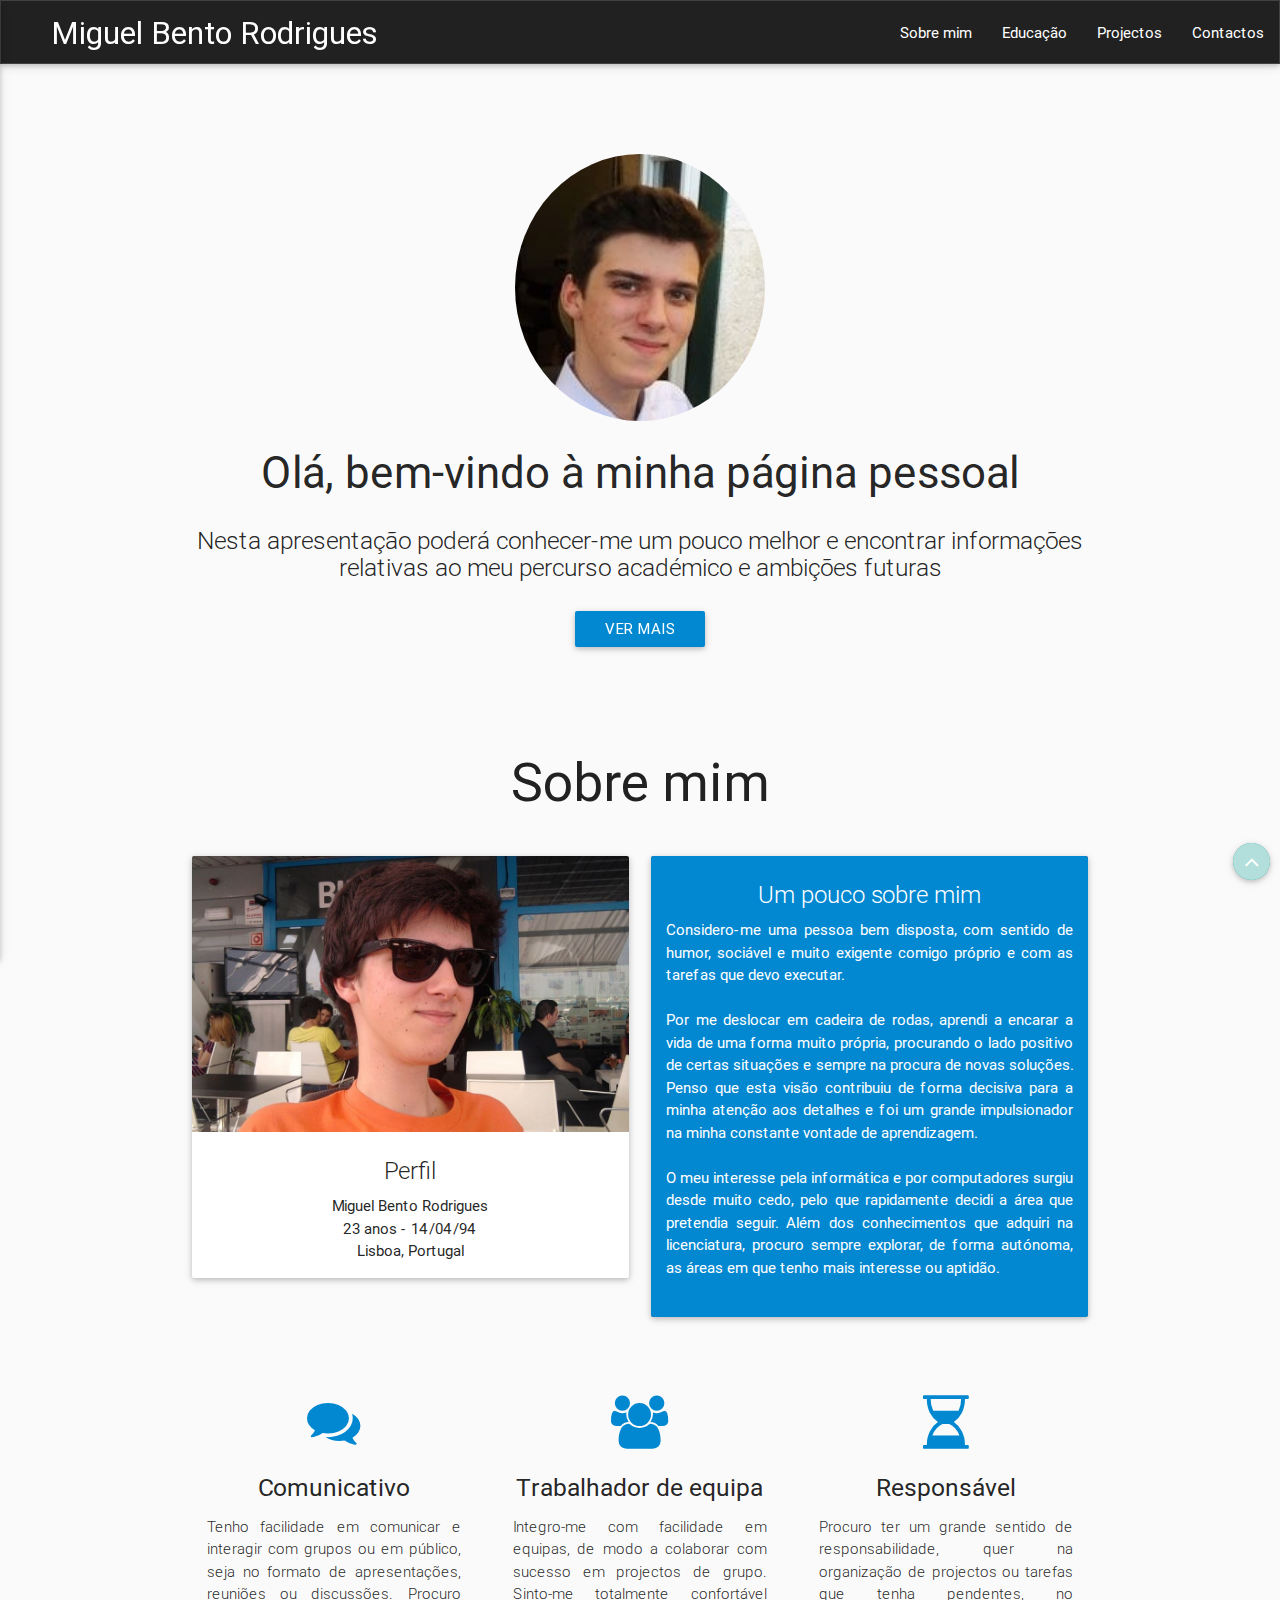
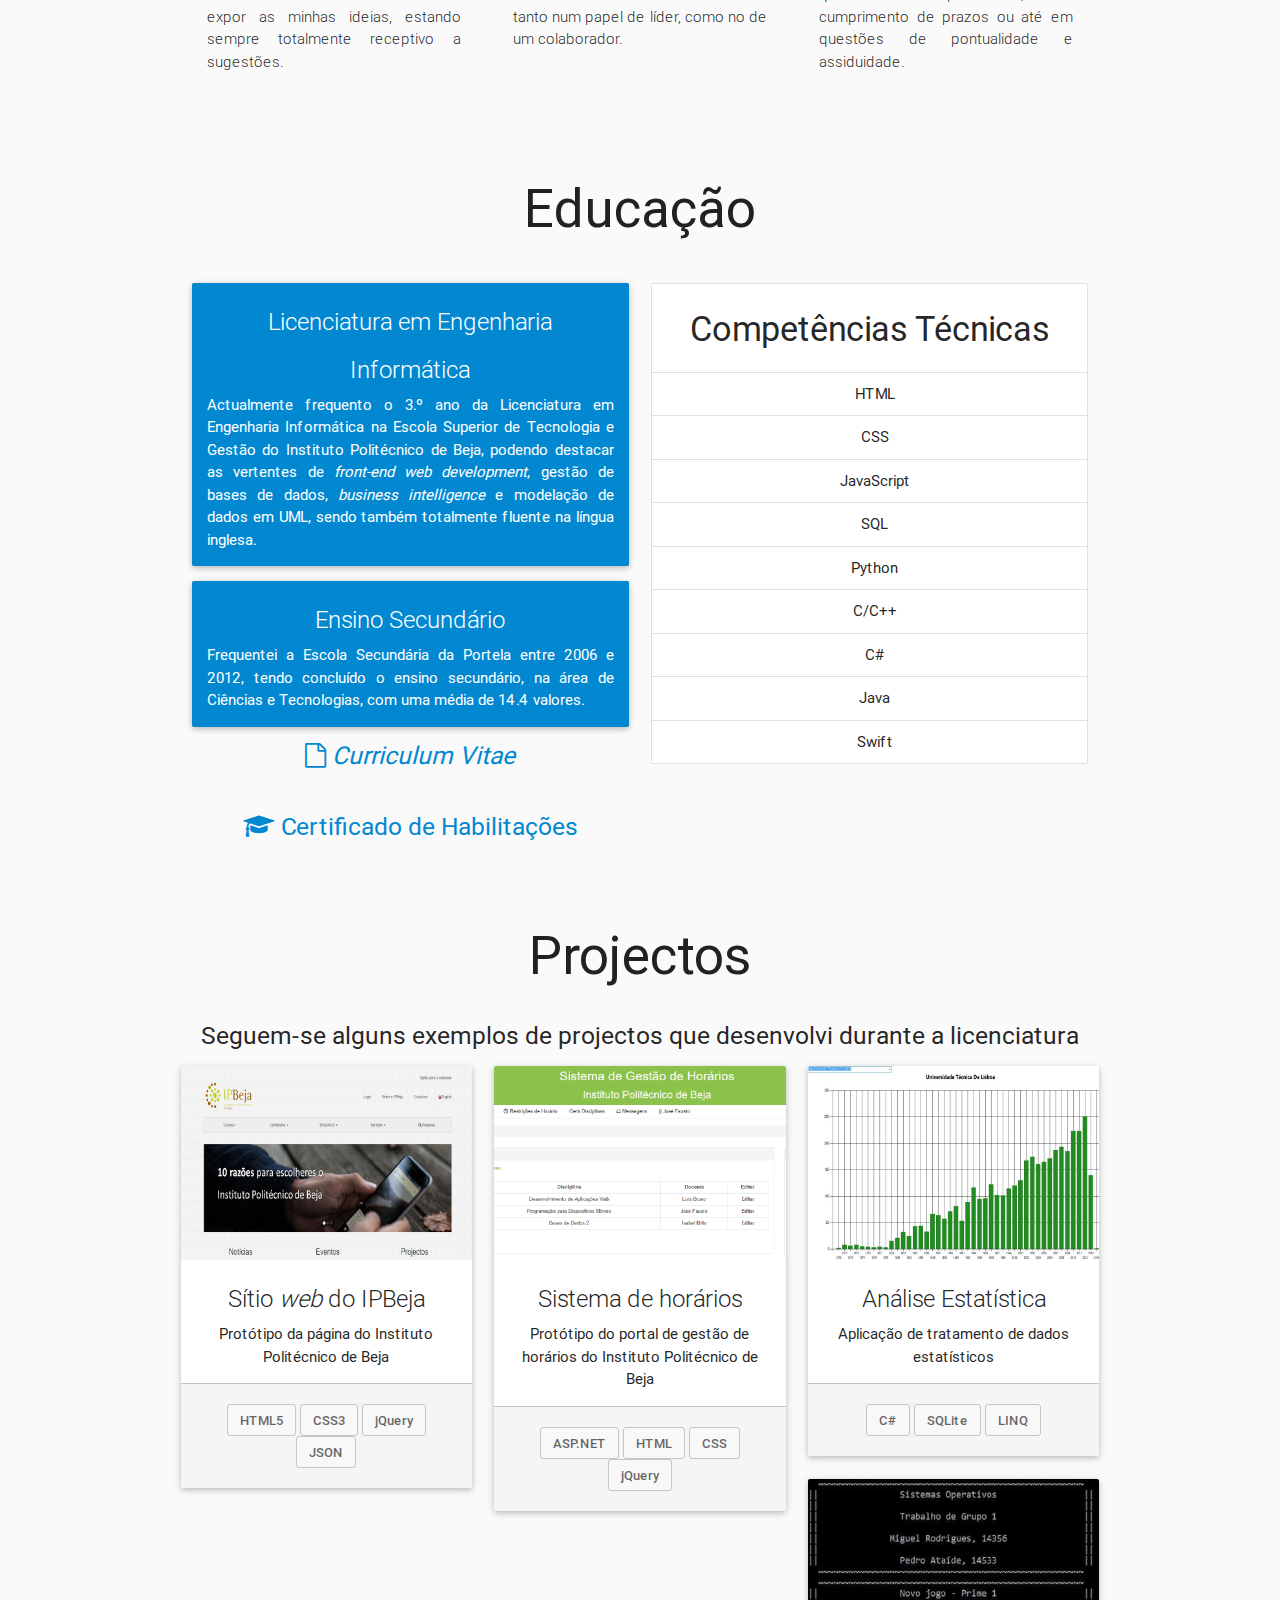
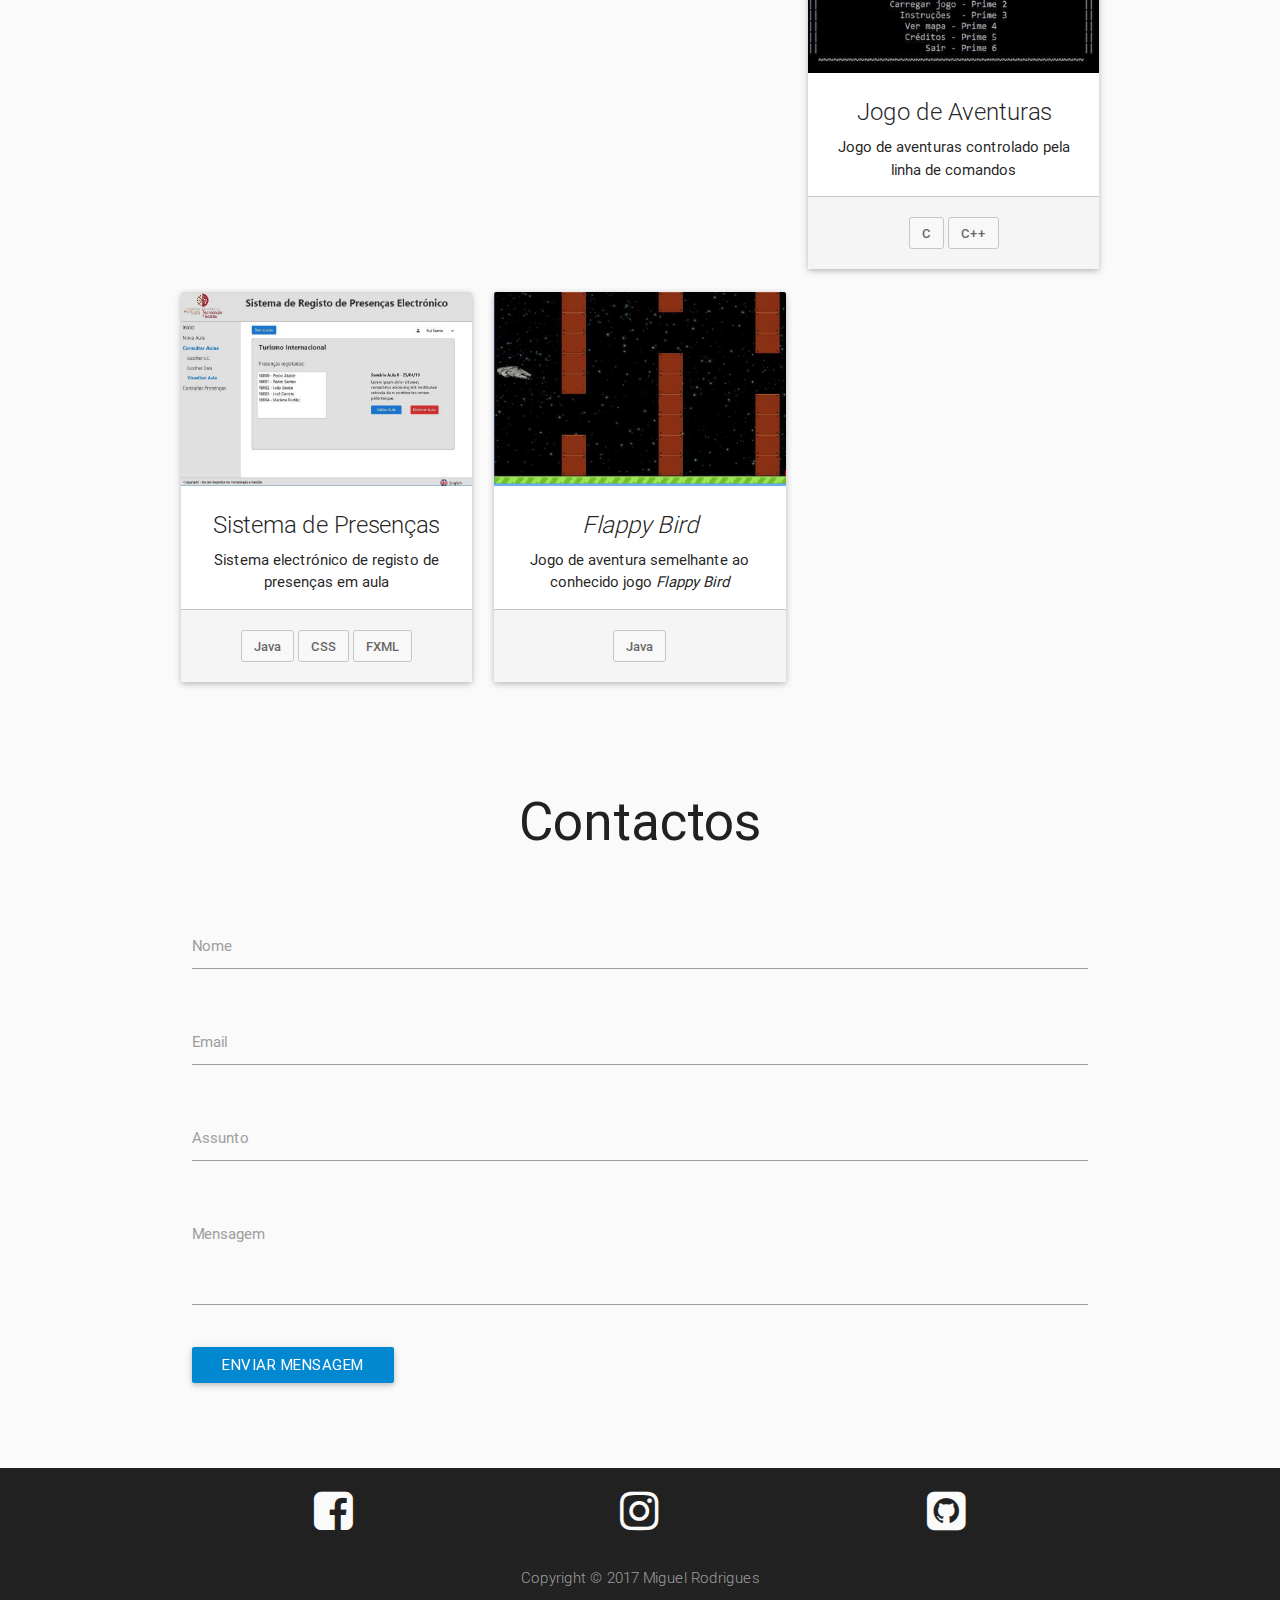
==== index.html @ 2ee03ac5 "Add files via upload" ====
<!DOCTYPE html>
<html lang="en">
<head>
  <meta http-equiv="Content-Type" content="text/html; charset=UTF-8"/>
  <meta name="viewport" content="width=device-width, initial-scale=1, maximum-scale=1.0"/>
  <title>Página pessoal - Miguel Bento Rodrigues</title>

  <!-- CSS  -->
  <link href="https://fonts.googleapis.com/icon?family=Material+Icons" rel="stylesheet">
  <link href="css/materialize.css" type="text/css" rel="stylesheet" media="screen,projection"/>
  <link href="css/style.css" type="text/css" rel="stylesheet" media="screen,projection"/>
  <link rel="stylesheet" href="css/estilhos.css">
  <link rel="stylesheet" href="font-awesome/css/font-awesome.min.css">
  <link rel="icon" href="img/favicon-user.ico">
</head>
<body>
	 <div class="fixed-action-btn horizontal" style="bottom: 20px; right: 10px;">
    	<a class="btn-floating btn-small " href="#go-up"><i class="fa fa-angle-up" aria-hidden="true"></i></a>
  	</div>
  	<div class="navbar-fixed">
    <nav>
      <div class="nav-wrapper">
        <a href="index.html" class="brand-logo">Miguel Bento Rodrigues</a>
        <a href="#" data-activates="mobile-demo" class="button-collapse"><i class="material-icons">menu</i></a>
        <ul class="right hide-on-med-and-down">
          <li><a href="#about-me">Sobre mim</a></li>
          <li><a href="#education">Educação</a></li>
          <li><a href="#projects">Projectos</a></li>
          <li><a href="#contacts">Contactos</a></li>
        </ul>
        <ul class="side-nav" id="mobile-demo">
        <li><a href="#about-me">Sobre mim</a></li>
        <li><a href="#education">Educação</a></li>
        <li><a href="#projects">Projectos</a></li>
        <li><a href="#contacts">Contactos</a></li>
      </ul>
      </div>
    </nav>
  </div>
	<div class="section scrollspy" id="go-up"></div>

  <div class="section no-pad-bot" id="index-banner">
    <div class="container" >
      <br><br>
      <div class="row center">
          <img class="circle responsive-img" src="img/photo.jpg" width="250px">
          <h3>Olá, bem-vindo à minha página pessoal</h3>
        	<h5 class="header col s12 light ">Nesta apresentação poderá conhecer-me um pouco melhor e encontrar informações relativas ao meu percurso académico e ambições futuras</h5>
      </div>
      <div class="row center">
        <a href="#about-me" class="waves-effect waves-light btn">Ver Mais</a>
      </div>
      <br><br>

		<div class="row center">
			<h2 id="about-me" class="section scrollspy">Sobre mim</h2>
					<div class="col s12 m6">
						<div class="card">
            				<div class="card-image">
              					<img src="img/second.jpg">
            				</div>
            				<div class="card-content profile">
                          		<span class="card-title">Perfil</span>
              						<p>Miguel Bento Rodrigues</p>
              						<p>23 anos - 14/04/94</p>
              						<p>Lisboa, Portugal</p>
            				</div>
          				</div>
					</div>
					<div class="col s12 m6">
						<div class="card blue-grey darken-1" >
            				<div class="card-content white-text">
              					<span class="card-title">Um pouco sobre mim</span>
              						<div id="description">
              							<p>Considero-me uma pessoa bem disposta, com sentido de humor, sociável e muito exigente 
              							comigo próprio e com as tarefas que devo executar.</p><br>
              							<p>Por me deslocar em cadeira de rodas, aprendi a encarar a vida de uma forma muito própria, procurando 
              							o lado positivo de certas situações e sempre na procura de novas soluções. Penso que esta visão contribuiu de forma decisiva para a minha atenção aos detalhes e foi um grande impulsionador na minha constante vontade de aprendizagem.</p><br>
              							<p>O meu interesse pela informática e por computadores surgiu desde muito cedo, pelo que rapidamente decidi 
              							a área que pretendia seguir. Além dos conhecimentos que adquiri na licenciatura, procuro sempre explorar, de forma 
              							autónoma, as áreas em que tenho mais interesse ou aptidão.</p><br>
              						</div>
            				</div>
          				</div>
					</div>
      	</div>
    </div>
  </div>


  <div class="container">
    <div class="section">

      <!--   Icon Section   -->
      <div class="row">
        <div class="col s12 m4">
          <div class="icon-block">
            <h2 class="center light-blue-text"><i class="fa fa-comments icon-color" aria-hidden="true"></i></h2>
            <h5 class="center">Comunicativo</h5>

            <p class="light">Tenho facilidade em comunicar e interagir com grupos ou em público, seja no formato de apresentações, 
            reuniões ou discussões. Procuro expor as minhas ideias, estando sempre totalmente receptivo a sugestões.</p>
          </div>
        </div>

        <div class="col s12 m4">
          <div class="icon-block">
            <h2 class="center light-blue-text"><i class="fa fa-users icon-color" aria-hidden="true"></i></h2>
            <h5 class="center">Trabalhador de equipa</h5>

            <p class="light">Integro-me com facilidade em equipas, de modo a colaborar com sucesso em projectos de grupo. 
            Sinto-me totalmente confortável tanto num papel de líder, como no de um colaborador.
            </p>
          </div>
        </div>

        <div class="col s12 m4">
          <div class="icon-block">
            <h2 class="center light-blue-text"><i class="fa fa-hourglass-half icon-color" aria-hidden="true"></i></h2>
            <h5 class="center">Responsável</h5>

            <p class="light">Procuro ter um grande sentido de responsabilidade, quer na organização de projectos ou tarefas que 
            tenha pendentes, no cumprimento de prazos ou até em questões de pontualidade e assiduidade.</p>
          </div>
        </div>
      </div>

    </div>

  </div>

  <div class="section no-pad-bot" id="second-banner">
    <div class="container">
		<div class="row center">
			<h2 id="education" class="section scrollspy">Educação</h2>
					<div class="col s12 m6">
					<div class="card blue-grey darken-1">
            				<div class="card-content white-text">
              					<span class="card-title">Licenciatura em Engenharia Informática</span>
              					<p class="workDescription">Actualmente frequento o 3.º ano da Licenciatura em Engenharia Informática na Escola Superior de Tecnologia e Gestão do Instituto Politécnico de Beja, podendo destacar 
              					as vertentes de <em>front-end web development</em>, gestão de bases de dados, <em>business intelligence</em> e modelação de dados em UML, sendo também totalmente fluente na língua inglesa.</p>
            				</div>
          				</div>
						<div class="card blue-grey darken-1">
            				<div class="card-content white-text">
              					<span class="card-title">Ensino Secundário</span>
              					<p class="workDescription">Frequentei a Escola Secundária da Portela entre 2006 e 2012, tendo concluído o ensino secundário, na área de Ciências e Tecnologias, com uma média de 14.4 valores.</p>
            				</div>
          				</div>
						<h5 class="doc"><a href="cv.pdf" target="_blank"><i class="fa fa-file-o" aria-hidden="true"></i><em>  Curriculum Vitae</em></a></h5>
						<br>
						<h5 class="doc"><a href="habilitacoes.pdf" target="_blank"><i class="fa fa-graduation-cap" aria-hidden="true"></i> Certificado de Habilitações</a></h5>
					</div>

					<div class="col s12 m6">
						<ul class="collection with-header">
        					<li class="collection-header"><h4>Competências Técnicas</h4></li>
        						<li class="collection-item"><div>HTML<a href="#!" class="secondary-content"></a></div></li>
        						<li class="collection-item"><div>CSS<a href="#!" class="secondary-content"></a></div></li>
        						<li class="collection-item"><div>JavaScript<a href="#!" class="secondary-content"></a></div></li>
        						<li class="collection-item"><div>SQL<a href="#!" class="secondary-content"></a></div></li>
        						<li class="collection-item"><div>Python<a href="#!" class="secondary-content"></a></div></li>
        						<li class="collection-item"><div>C/C++<a href="#!" class="secondary-content"></a></div></li>
        						<li class="collection-item"><div>C#<a href="#!" class="secondary-content"></a></div></li>
        						<li class="collection-item"><div>Java<a href="#!" class="secondary-content"></a></div></li>
        						<li class="collection-item"><div>Swift<a href="#!" class="secondary-content"></a></div></li>
      					</ul>
					</div>
      	</div>
    </div>
  </div>

	<div class="section no-pad-bot">
    <div class="container">
		<div class="row center">
			<h2 id="projects" class="section scrollspy">Projectos</h2>
			<h5>Seguem-se alguns exemplos de projectos que desenvolvi durante a licenciatura</h5>

         <div class="row">

         <div class="col s12 m4">
            <div class="card">
                <div class="card-image">
                    <img class="materialboxed" src="img/ipbeja.jpg">
                </div>
                <div class="card-content">
                    <span class="card-title">Sítio <em>web</em> do IPBeja</span>
                    <p>Protótipo da página do Instituto Politécnico de Beja</p>
                </div>
            <div class="card-action">
                <div class="chip">HTML5</div>
                <div class="chip">CSS3</div>
                <div class="chip">jQuery</div>
                <div class="chip">JSON</div>
            </div>
          </div>
        </div>

                <div class="col s12 m4">
            <div class="card">
                <div class="card-image">
                    <img class="materialboxed" src="horarios.jpg">
                </div>
                <div class="card-content">
                    <span class="card-title">Sistema de horários</span>
                    <p>Protótipo do portal de gestão de horários do Instituto Politécnico de Beja</p>
                </div>
                <div class="card-action">
                    <div class="chip">ASP.NET</div>
                    <div class="chip">HTML</div>
                    <div class="chip">CSS</div>
                    <div class="chip">jQuery</div>
                </div>
          </div>
        </div>

        <div class="col s12 m4">
            <div class="card">
                <div class="card-image">
                    <img class="materialboxed" src="img/csharp.jpg">
                </div>
                <div class="card-content">
                    <span class="card-title">Análise Estatística</span>
                    <p>Aplicação de tratamento de dados estatísticos</p>
                </div>
                <div class="card-action">
                    <div class="chip">C#</div>
                        <div class="chip">SQLite</div>
                            <div class="chip">LINQ</div>
                </div>
            </div>
        </div>

        <div class="col s12 m4">
            <div class="card">
                <div class="card-image">
                    <img class="materialboxed" src="img/so.jpg">
                </div>
                <div class="card-content">
                    <span class="card-title">Jogo de Aventuras</span>
                    <p>Jogo de aventuras controlado pela linha de comandos</p>
                </div>
                <div class="card-action">
                    <div class="chip">C</div>
                    <div class="chip">C++</div>
                </div>
            </div>
        </div>

        <div class="col s12 m4">
            <div class="card">
                <div class="card-image">
                    <img class="materialboxed" src="img/ipc.jpg">
                </div>
                <div class="card-content">
                    <span class="card-title">Sistema de Presenças</span>
                    <p>Sistema electrónico de registo de presenças em aula</p>
                </div>
                <div class="card-action">
                    <div class="chip">Java</div>
                    <div class="chip">CSS</div>
                    <div class="chip">FXML</div>
                </div>
            </div>
        </div>

        <div class="col s12 m4">
            <div class="card">
                <div class="card-image">
                    <img class="materialboxed" src="img/java.jpg">
                </div>
                <div class="card-content">
                    <span class="card-title"><em>Flappy Bird</em></span>
                    <p>Jogo de aventura semelhante ao conhecido jogo <em>Flappy Bird</em></p>
                </div>
                <div class="card-action">
                    <div class="chip">Java</div>
                </div>
          </div>
        </div>
      </div>
      	</div>
    </div>
  </div>
	
  <div class="section no-pad-bot" id="second-banner">
    <div class="container">
		<div class="row center">
			<h2 id="contacts" class="section scrollspy">Contactos</h2>
			<!--<h5>Se gostou do meu perfil, não hesite em contactar-me!</h5><!-->
      	</div>
		<form method="POST" action="http://formspree.io/mbcrodrigues14@gmail.com">
      	<div class="row">
      		<div class="input-field col m12">
          		<input id="last_name" type="text" class="validate">
          		<label for="last_name">Nome</label>
        	</div>
      	</div>
      	<div class="row">
			<div class="input-field col m12">
          		<input id="email" type="email" class="validate" name="email">
          		<label for="email" data-error="Introduza um endereço válido" data-sucess="right">Email</label>
        	</div>
      	</div>
      	<div class="row">
      		<div class="input-field col m12" id="subject">
          		<input type="text" id="subjectText">
          		<label for="last_name">Assunto</label>
        	</div>
      	</div>
      	<div class="row">
      		<div class="input-field col m12">
      			<textarea name="message" id="textarea1" class="materialize-textarea"></textarea>
      			<label for="textarea1">Mensagem</label>
      		</div>
      	</div>
      	<div class="row">
      		<div class="col sm2">
      			<button class="btn waves-effect waves-light" id="toast" type="submit" name="action">Enviar mensagem</button>
      		</div>
      	</div>
      	</form>
      	<br>
    </div>
  </div>
  <br>
  <footer class="page-footer orange">
    <div class="container">
      <div class="row center">
      	<div class="col s12 m4">
      		<a href="https://www.facebook.com/miguelbrodrigues" target="_blank"><i class="fa fa-facebook-square fa-3x" aria-hidden="true"></i></a>
      	</div>
      	<div class="col s12 m4"> 
      		<a href="https://www.instagram.com/mbrodrigues94" target="_blank"><i class="fa fa-instagram fa-3x" aria-hidden="true"></i></a>
      	</div>
      	<div class="col s12 m4">
      		<a href="https://github.com" target="_blank"><i class="fa fa-github-square fa-3x" aria-hidden="true"></i></a>
      	</div>
      </div>
    </div>
    <div class="footer-copyright">
      <div class="container">
      <div class="row center">
      <a class="light">Copyright © 2017 Miguel Rodrigues</a>
      </div>
      </div>
    </div>
  </footer>


  <!--  Scripts-->
  <script src="https://code.jquery.com/jquery-2.1.1.min.js"></script>
  <script src="js/materialize.js"></script>
  <script src="js/init.js"></script>

  </body>
</html>
---- css/style.css ----
/* Custom Stylesheet */
/**
 * Use this file to override Materialize files so you can update
 * the core Materialize files in the future
 *
 * Made By MaterializeCSS.com
 */

.icon-block {
  padding: 0 15px;
}
.icon-block .material-icons {
	font-size: inherit;
}
---- css/estilhos.css ----
body{
	background-color: #fafafa;
}
a.brand-logo{
	padding-left: 50px;
}
a{
	color: #0288d1;
}
.nav-wrapper{
	background-color: #212121 ;
	border: 1px solid #424242 ;
}
.nav-wrapper a:hover{
	background-color: transparent;
	color: #0288d1;
}
.nav-wrapper a:active{
	background-color: transparent;
	color: #0288d1;
}
#ver-mais{
	background-color: #0097a7;
}
.side-nav a{
	color: #fafafa;
}
#mobile-demo a:hover{
	background-color: transparent;
}
#mobile-demo a:active{
	border-left: 4px solid #0288d1;
}
#mobile-demo a:focus{
	border-left: 4px solid #0288d1;
}
.card-title.activator.grey-text.text-darken-4{
	padding-left: 40px;
}
#mobile-demo{
	background-color: #212121;
}
.card-content p{
}
i.material-icons.right{
	padding-top: 10px;
}
#more-about{
	padding-left: 55px;
}
.orange{
	background-color: #212121 !important;
	color: #fafafa;
}
.orange-text.text-lighten-3{
	color: #fafafa !important;
}
a i{
	color: #fafafa;
}
a i:hover{
	color: #0288d1;
}
li a:active{
	color: #0288d1;
}
li a:focus{
	color: #0288d1;
}
#description{
	text-align: justify;
}

.card-content.white-text{
	background-color: #0288d1;
	/*border-radius: 3px;*/
}
p.workDescription{
	text-align: justify;
}
.icon-color{
	color: #0288d1;
}
p.light{
	text-align: justify;
}
i.fa.fa-angle-up{
	background-color: #b2dfdb;
}
.fa.fa-pied-piper{
	color: #9e9e9e;
}
.fa.fa-pied-piper:hover{
	color: #9e9e9e;
}
a.light{
	color: #9e9e9e ;
}
.fa.fa-file-o{
	color: #0288d1;
}
.fa.fa-graduation-cap{
	color: #0288d1;
}
.btn.waves-effect.waves-light{
	background-color: #0288d1;
}
.input-field input[type=text]:focus + label {
	color: #0288d1;
 }
.input-field input[type=text]:focus {
	border-bottom: 1px solid #0288d1;
}
.input-field .prefix.active {
    color: #0288d1;
}
.fa.fa-square{
   color: #0288d1;
}
.doc a:hover{
	color: #006064 !important;
}
.card .card-content {
    padding: 15px;
    border-radius: 3px;
}
.chip{
	border-radius: 3px;
	background-color: #f8f8f8;
	border: 1px solid #c6c6c6;
}
.card .card-action {
    position: relative;
    background-color: #f5f5f5;
    border-top: 1px solid #f5f5f5;
    border-color: rgba(0,0,0,.2);
    padding: 20px;
    z-index: 2;
}
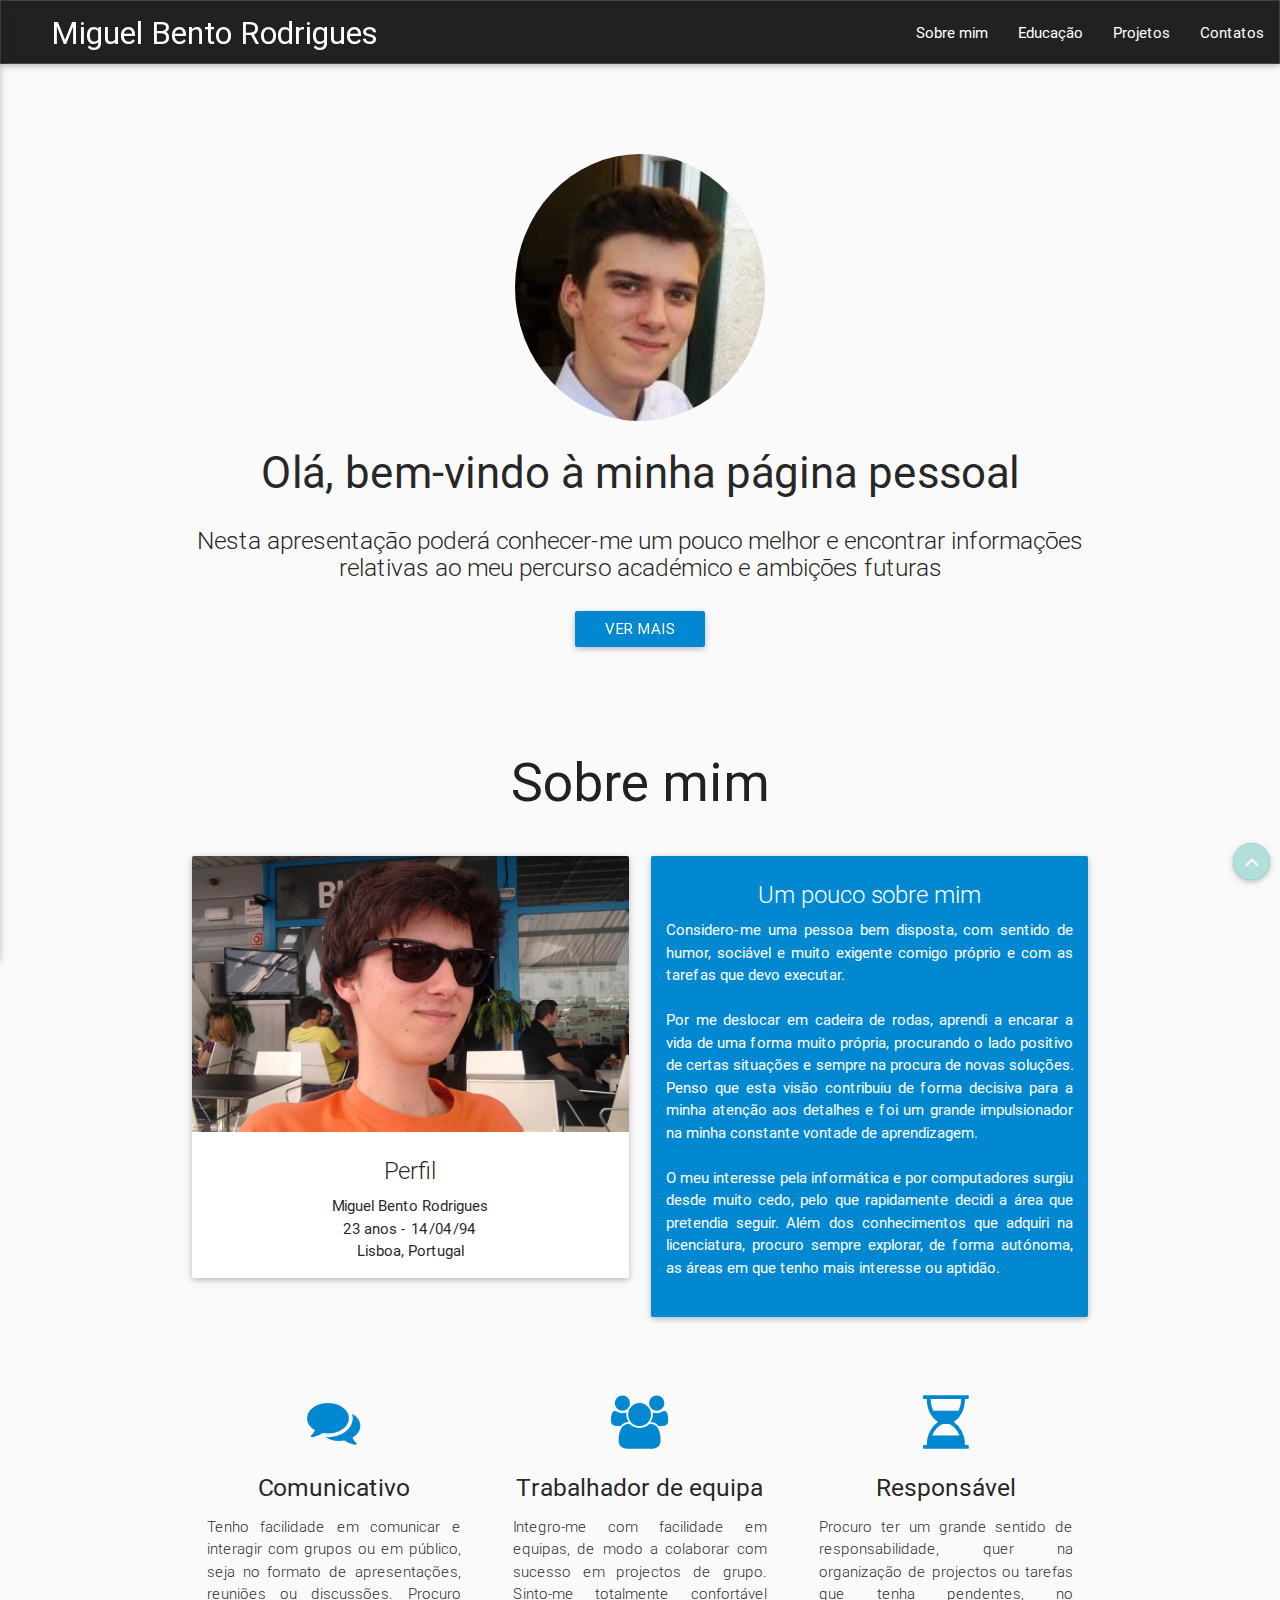
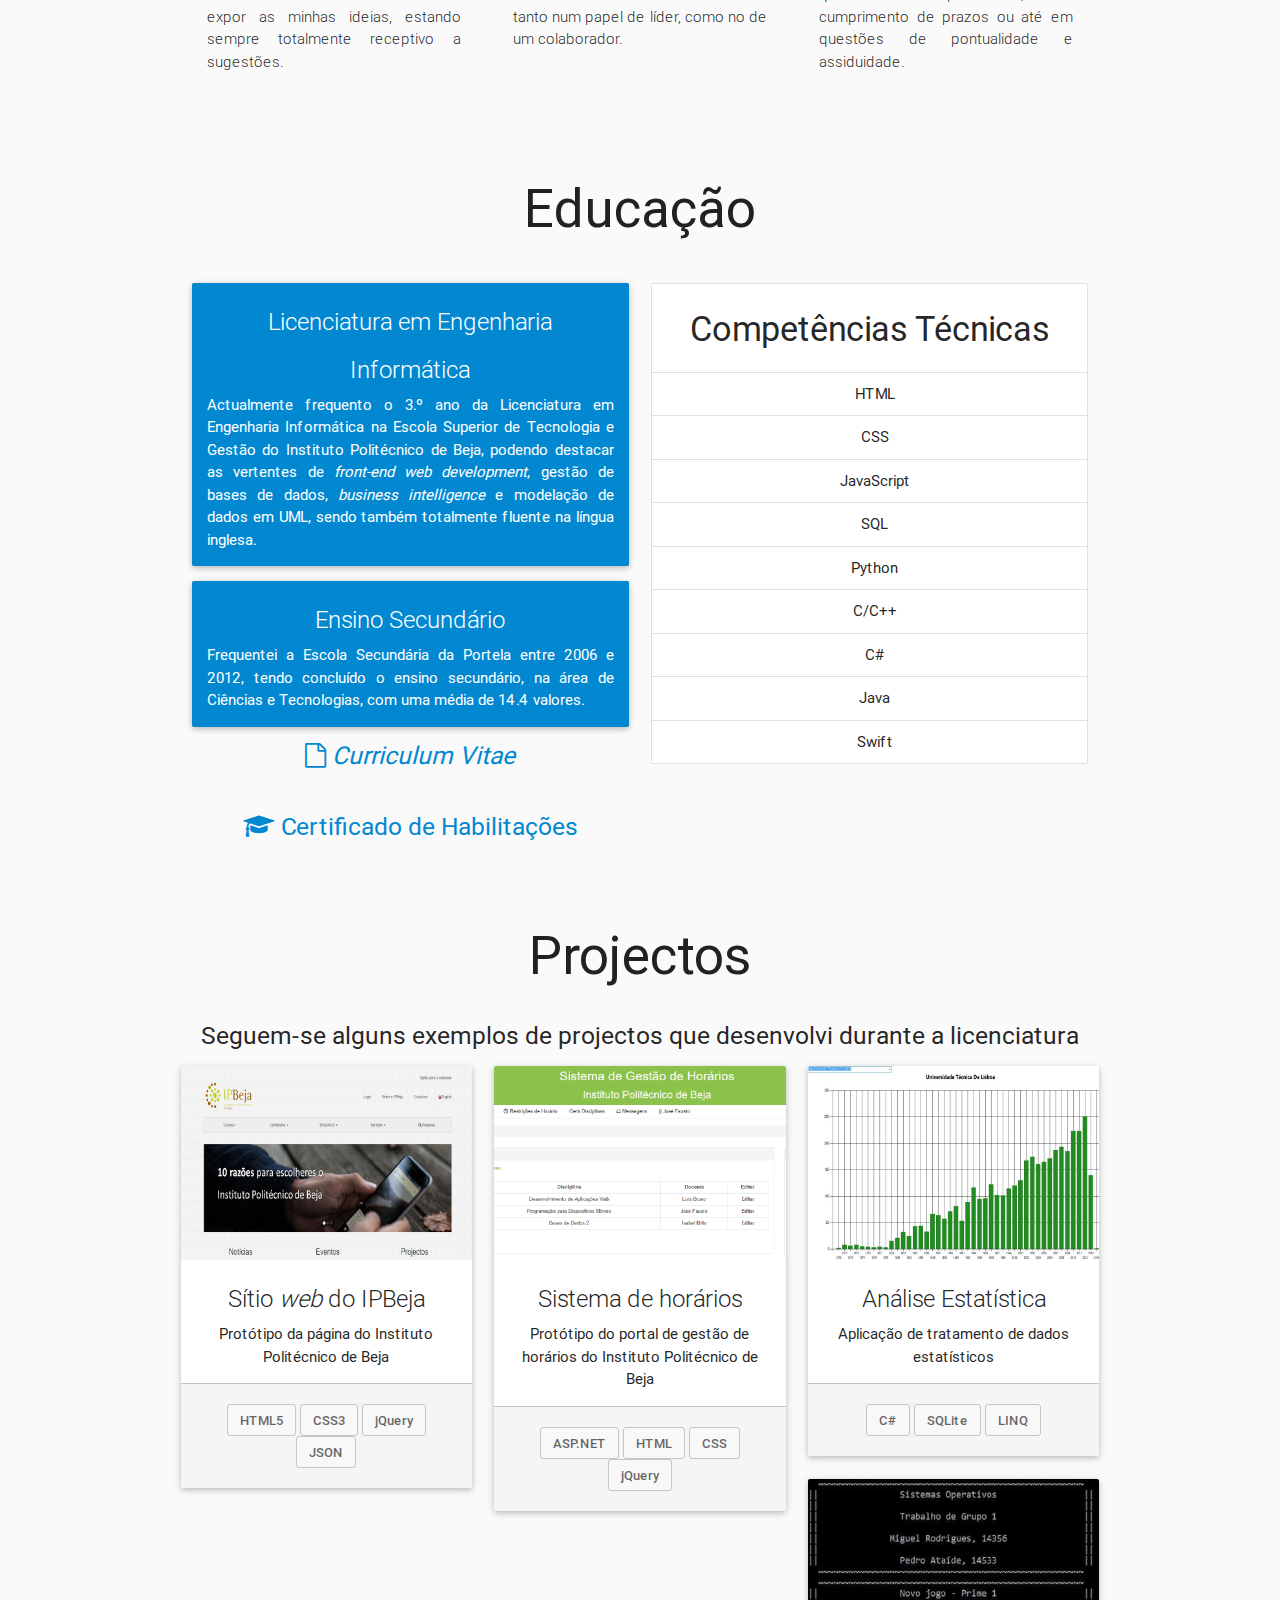
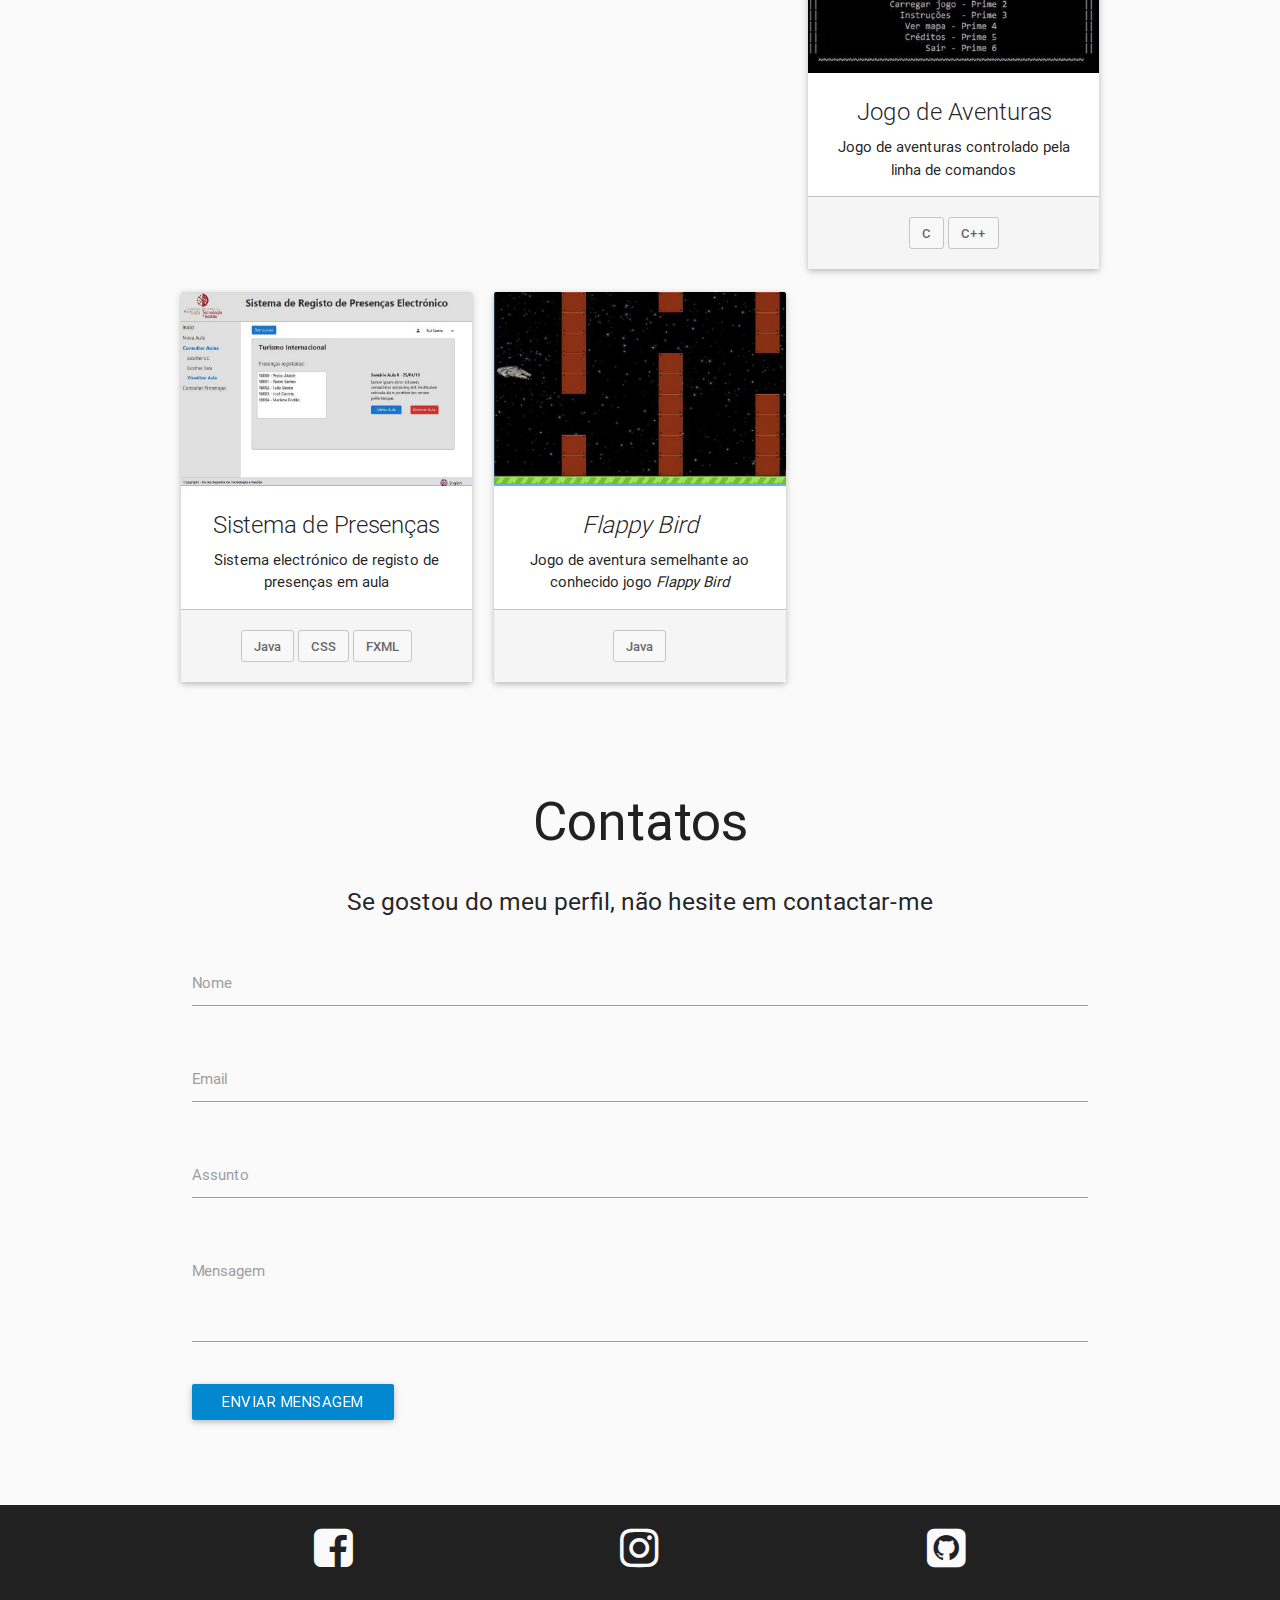
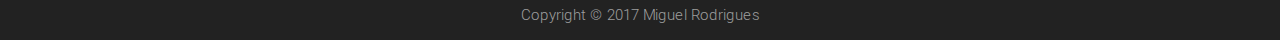
==== commit ce83f517: "Add files via upload" ====
--- a/index.html
+++ b/index.html
@@ -25,14 +25,14 @@
         <ul class="right hide-on-med-and-down">
           <li><a href="#about-me">Sobre mim</a></li>
           <li><a href="#education">Educação</a></li>
-          <li><a href="#projects">Projectos</a></li>
-          <li><a href="#contacts">Contactos</a></li>
+          <li><a href="#projects">Projetos</a></li>
+          <li><a href="#contacts">Contatos</a></li>
         </ul>
         <ul class="side-nav" id="mobile-demo">
         <li><a href="#about-me">Sobre mim</a></li>
         <li><a href="#education">Educação</a></li>
-        <li><a href="#projects">Projectos</a></li>
-        <li><a href="#contacts">Contactos</a></li>
+        <li><a href="#projects">Projetos</a></li>
+        <li><a href="#contacts">Contatos</a></li>
       </ul>
       </div>
     </nav>
@@ -286,8 +286,8 @@
   <div class="section no-pad-bot" id="second-banner">
     <div class="container">
 		<div class="row center">
-			<h2 id="contacts" class="section scrollspy">Contactos</h2>
-			<!--<h5>Se gostou do meu perfil, não hesite em contactar-me!</h5><!-->
+			<h2 id="contacts" class="section scrollspy">Contatos</h2>
+			<h5>Se gostou do meu perfil, não hesite em contactar-me</h5>
       	</div>
 		<form method="POST" action="http://formspree.io/mbcrodrigues14@gmail.com">
       	<div class="row">
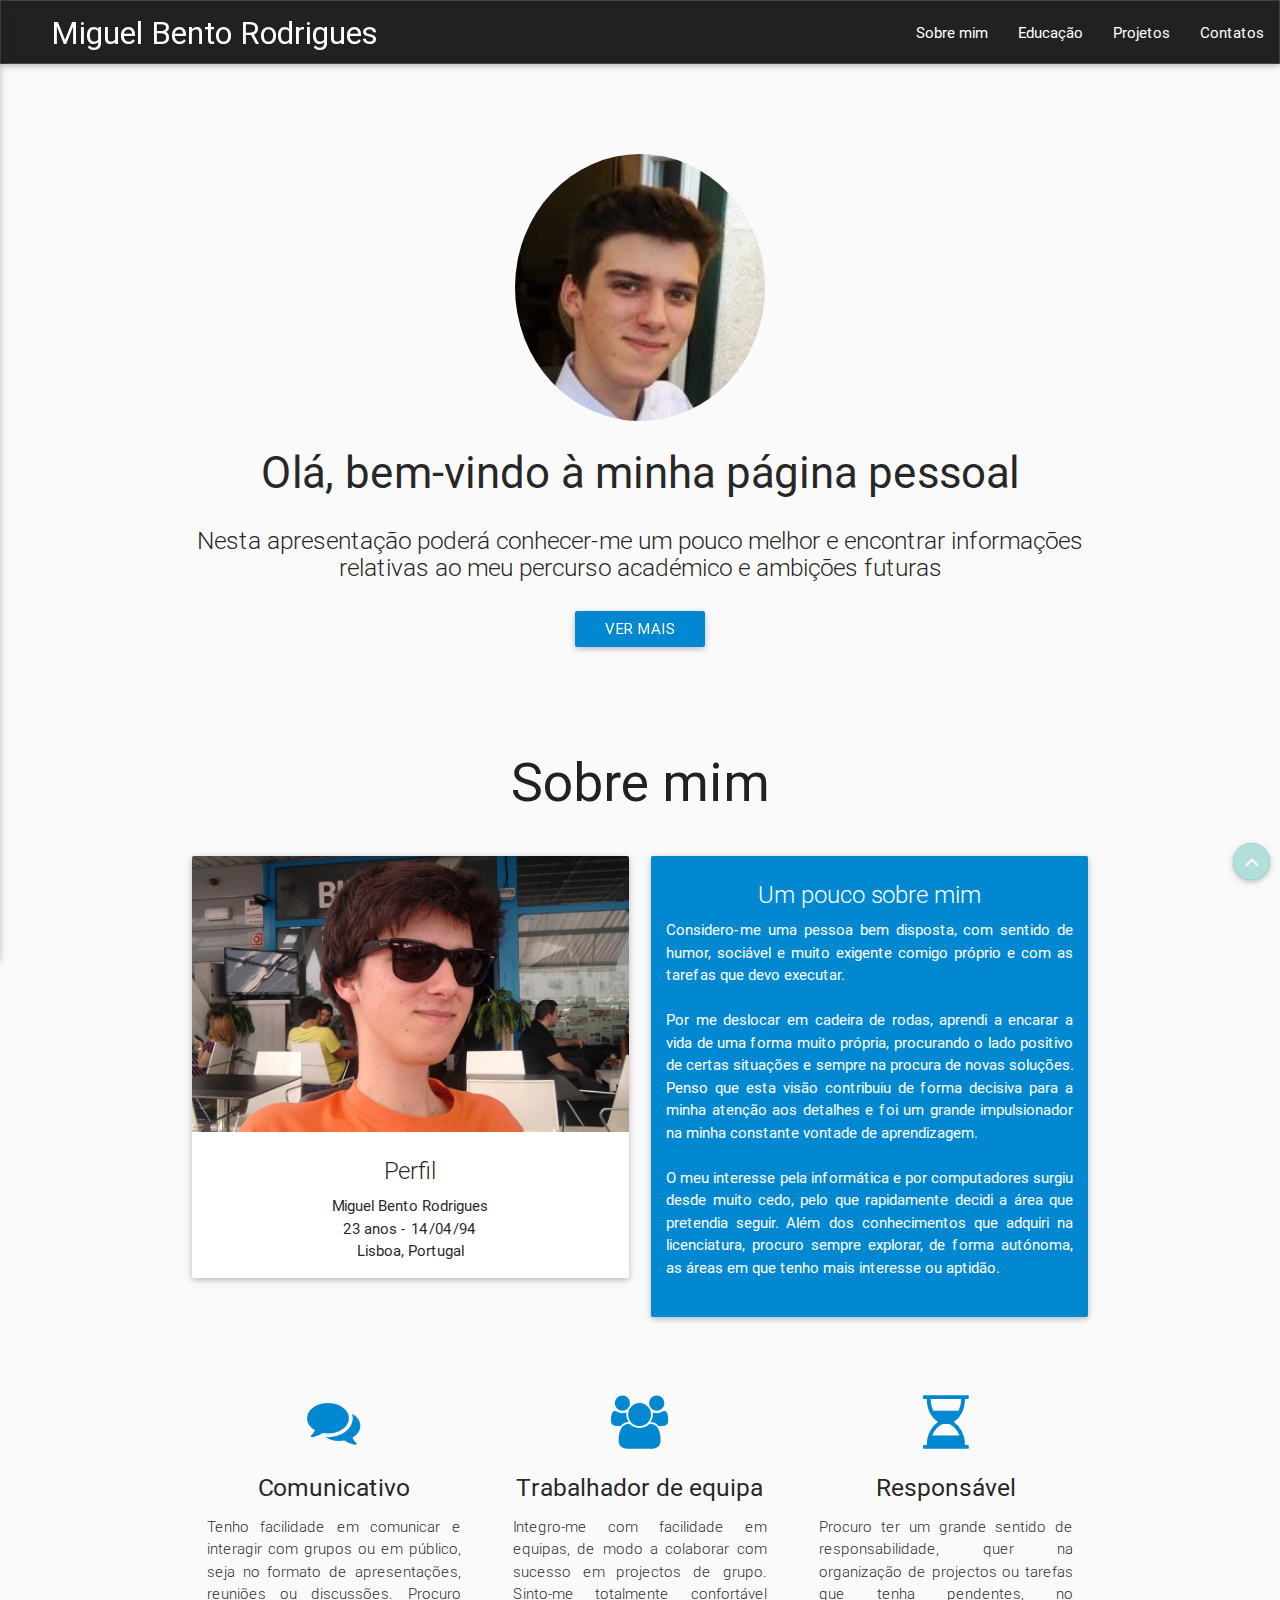
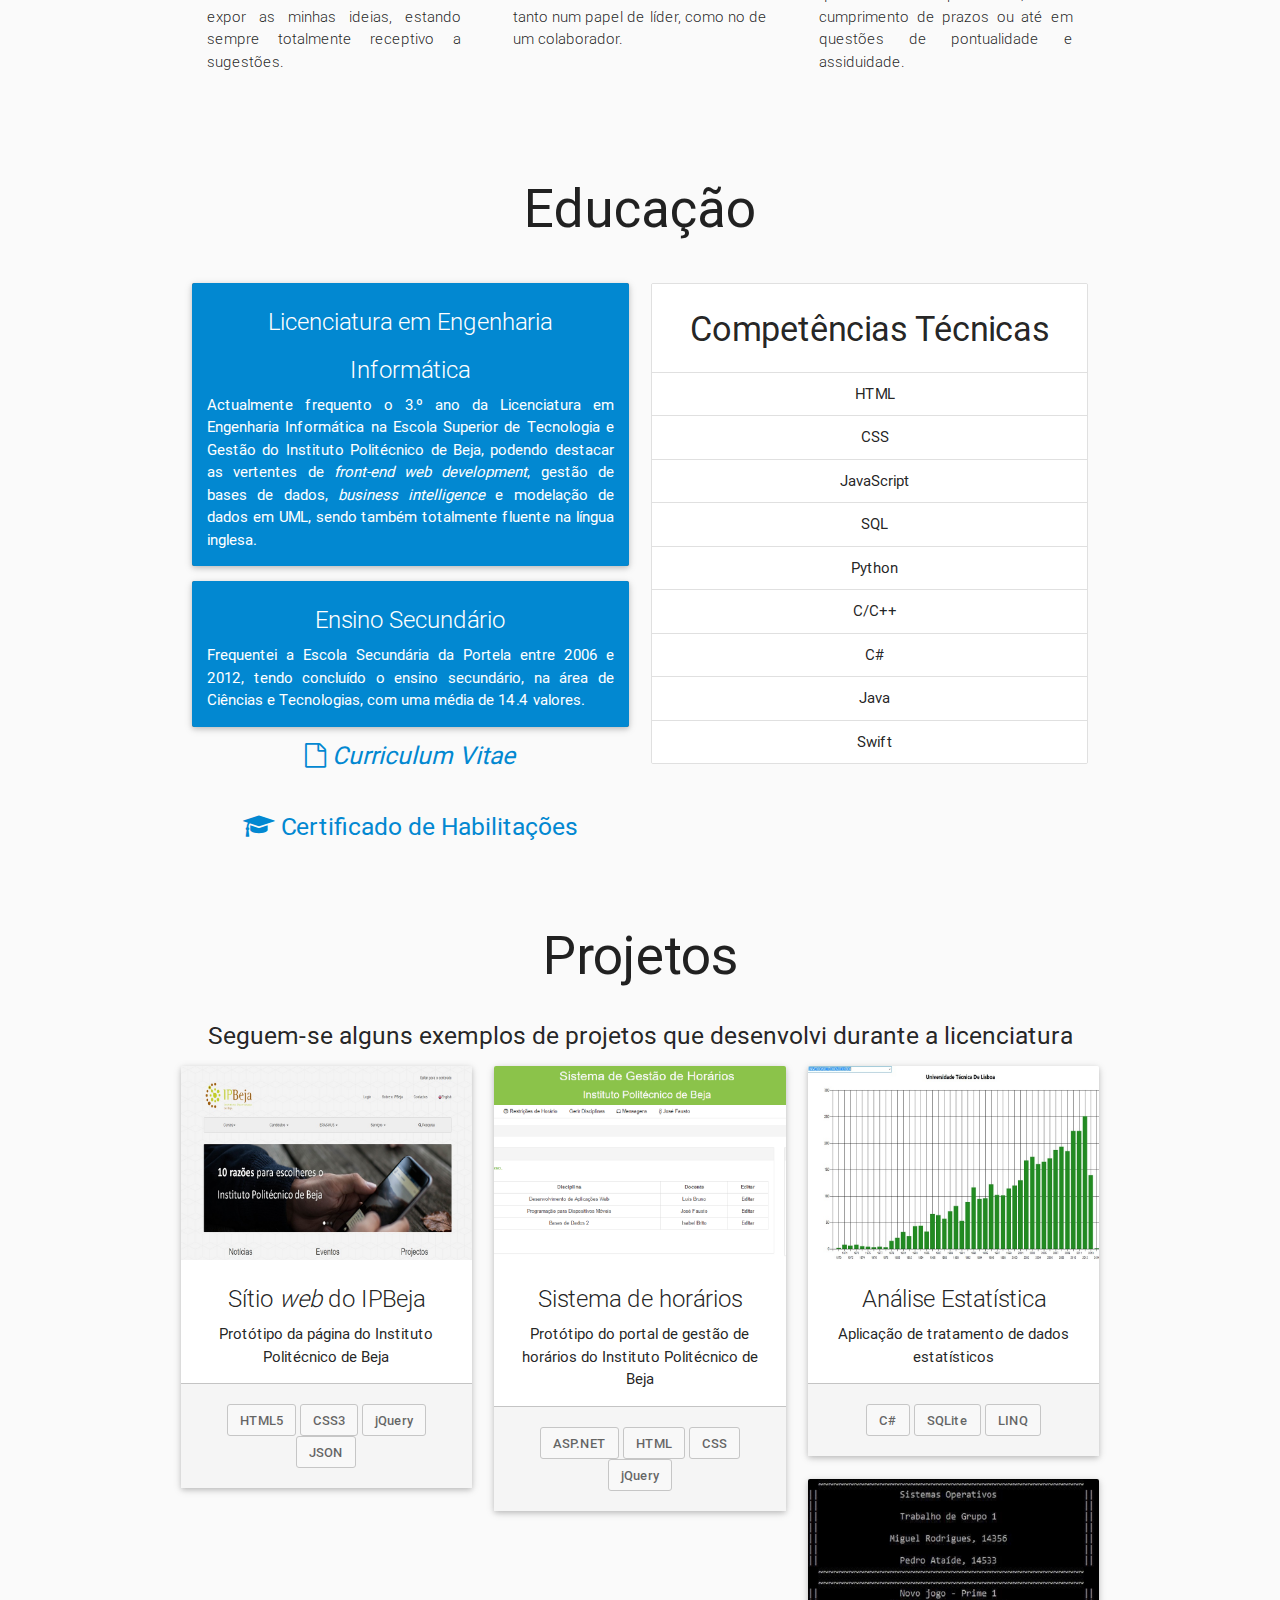
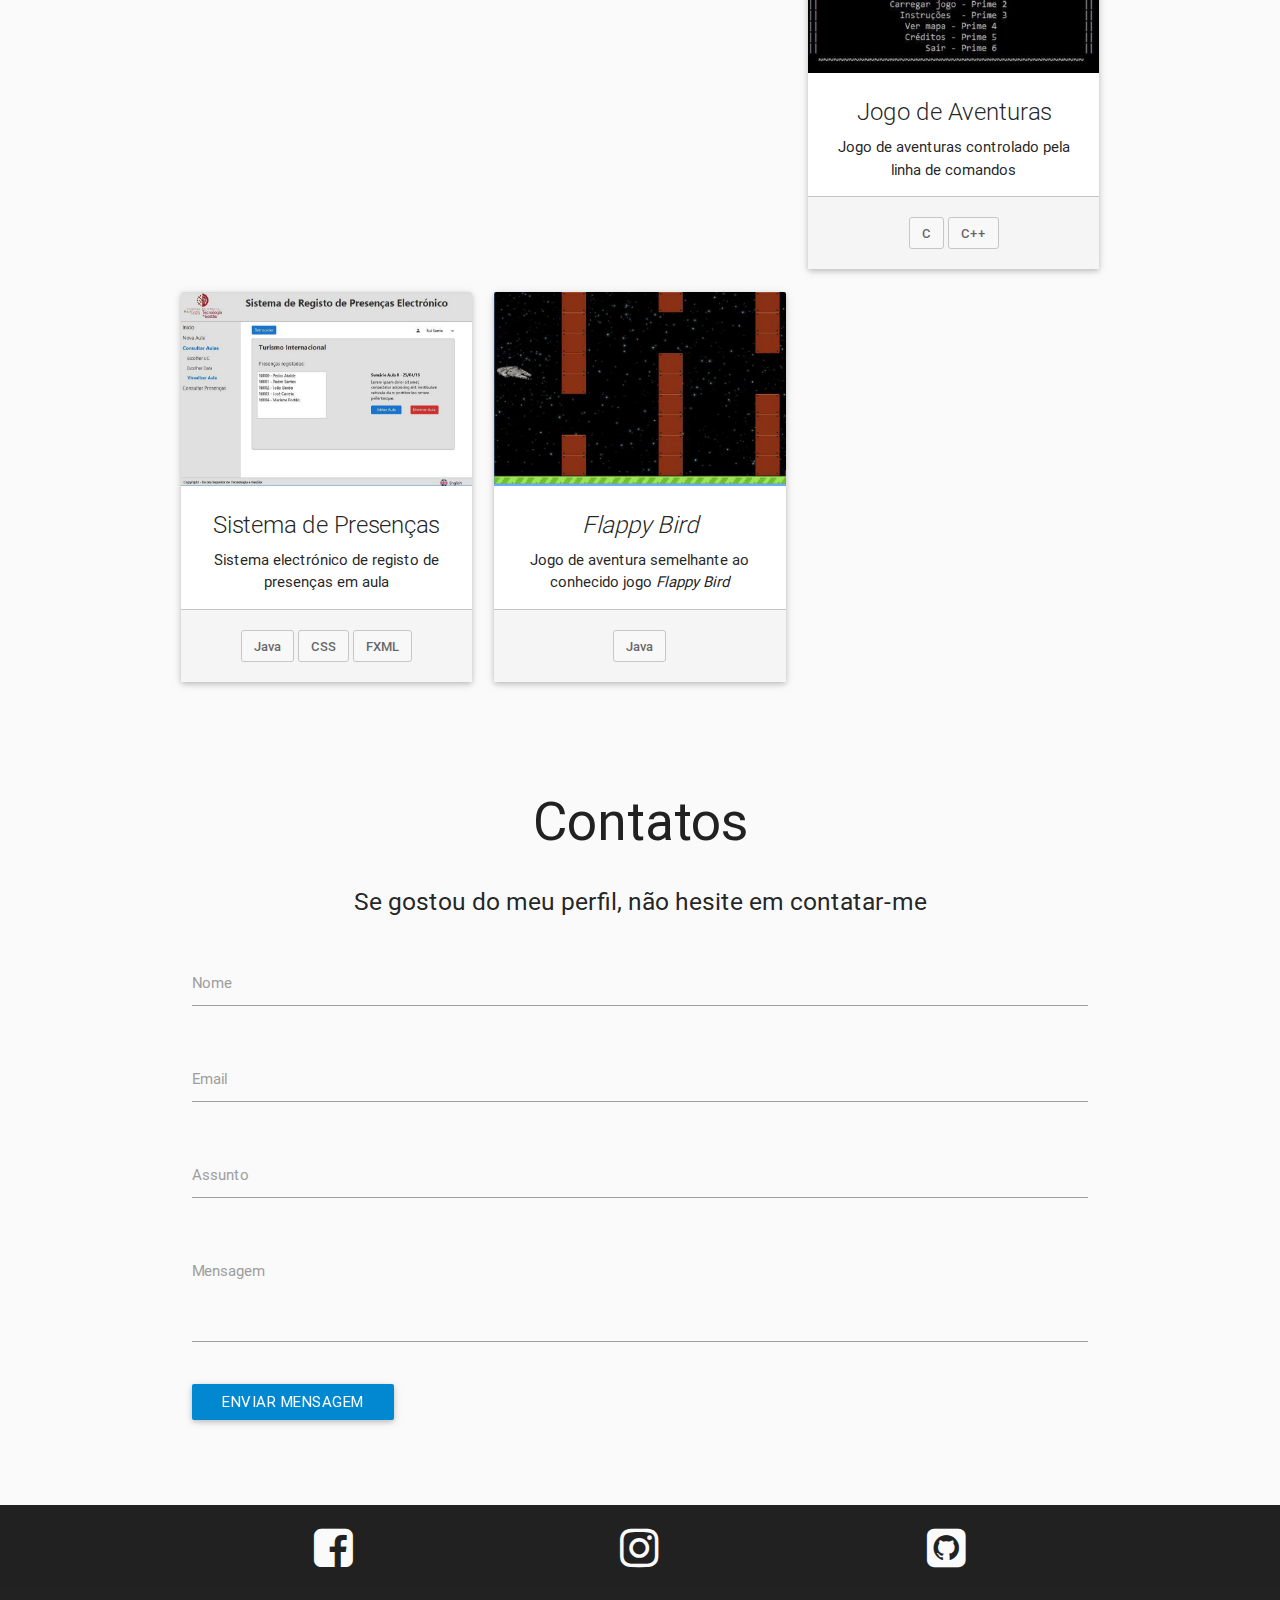
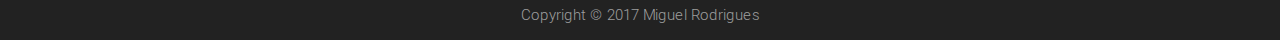
==== commit 46d88bab: "Add files via upload" ====
--- a/index.html
+++ b/index.html
@@ -173,8 +173,8 @@
 	<div class="section no-pad-bot">
     <div class="container">
 		<div class="row center">
-			<h2 id="projects" class="section scrollspy">Projectos</h2>
-			<h5>Seguem-se alguns exemplos de projectos que desenvolvi durante a licenciatura</h5>
+			<h2 id="projects" class="section scrollspy">Projetos</h2>
+			<h5>Seguem-se alguns exemplos de projetos que desenvolvi durante a licenciatura</h5>
 
          <div class="row">
 
@@ -287,7 +287,7 @@
     <div class="container">
 		<div class="row center">
 			<h2 id="contacts" class="section scrollspy">Contatos</h2>
-			<h5>Se gostou do meu perfil, não hesite em contactar-me</h5>
+			<h5>Se gostou do meu perfil, não hesite em contatar-me</h5>
       	</div>
 		<form method="POST" action="http://formspree.io/mbcrodrigues14@gmail.com">
       	<div class="row">
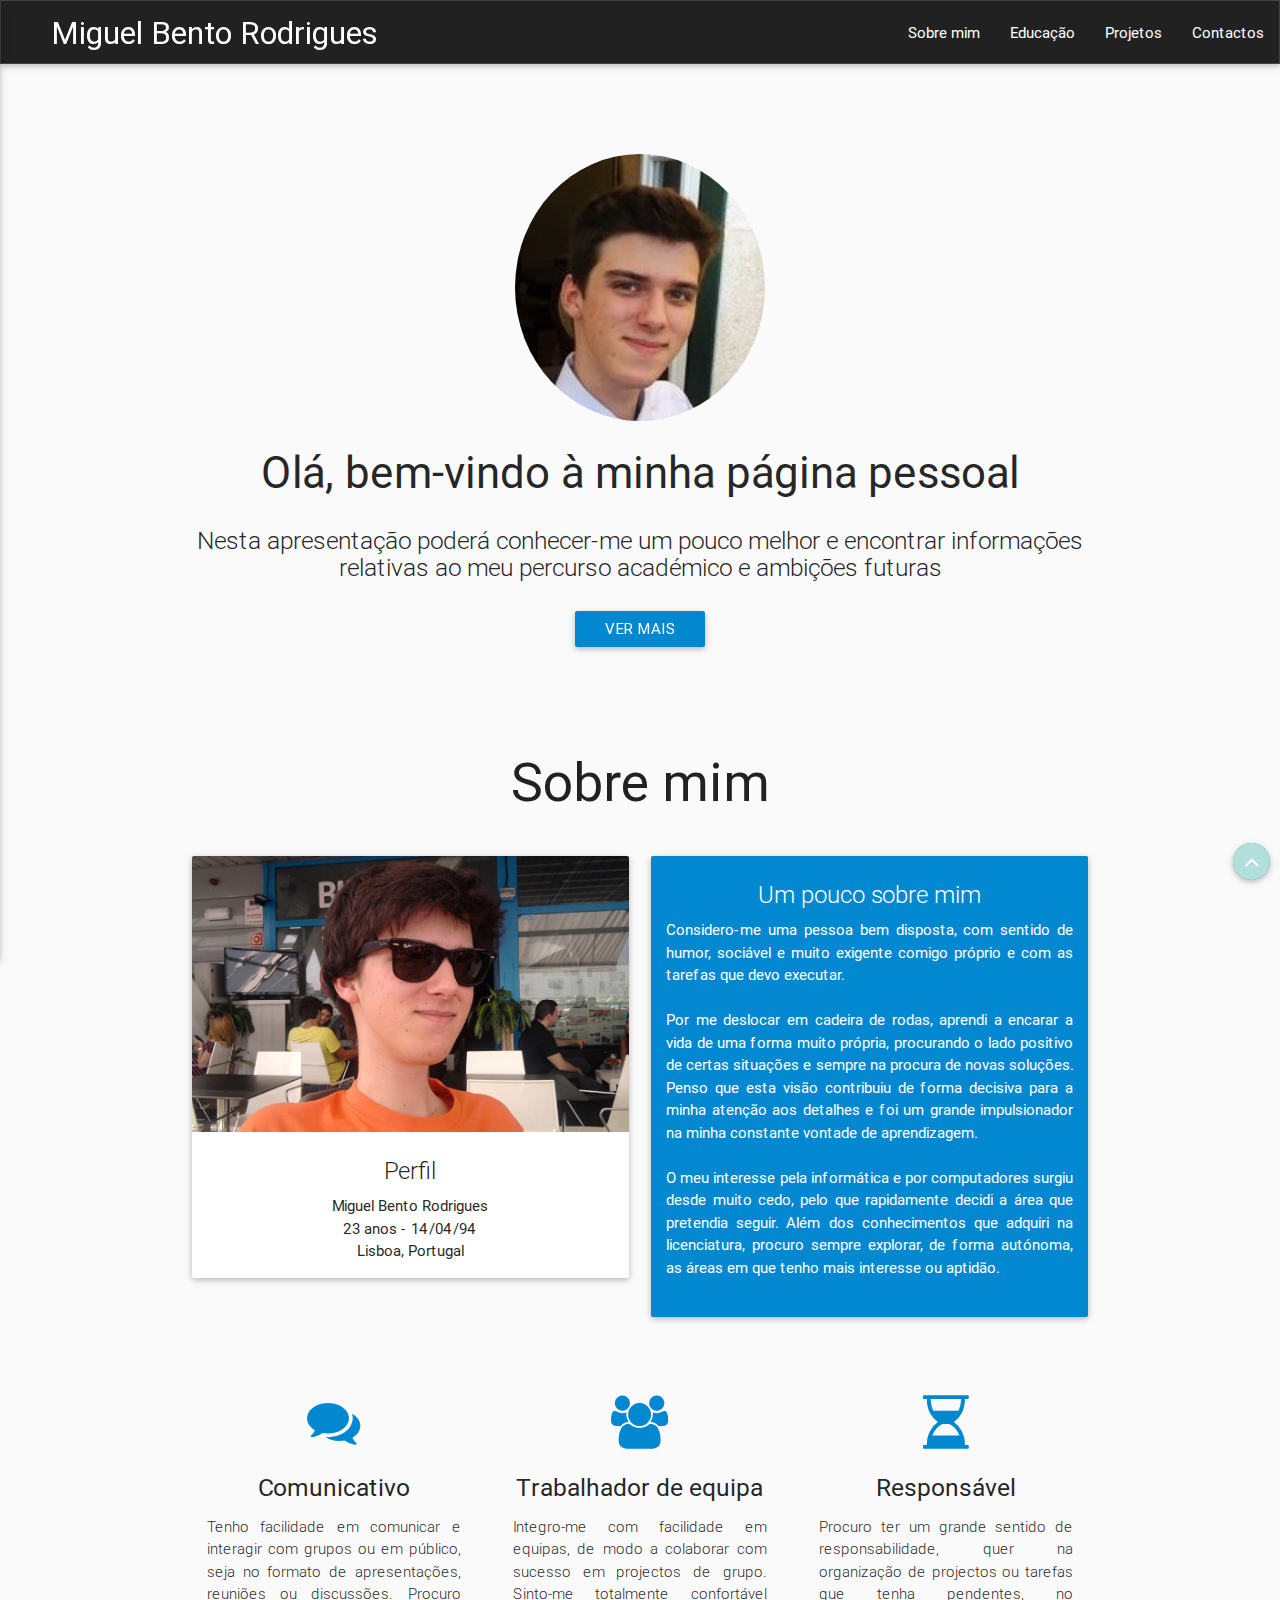
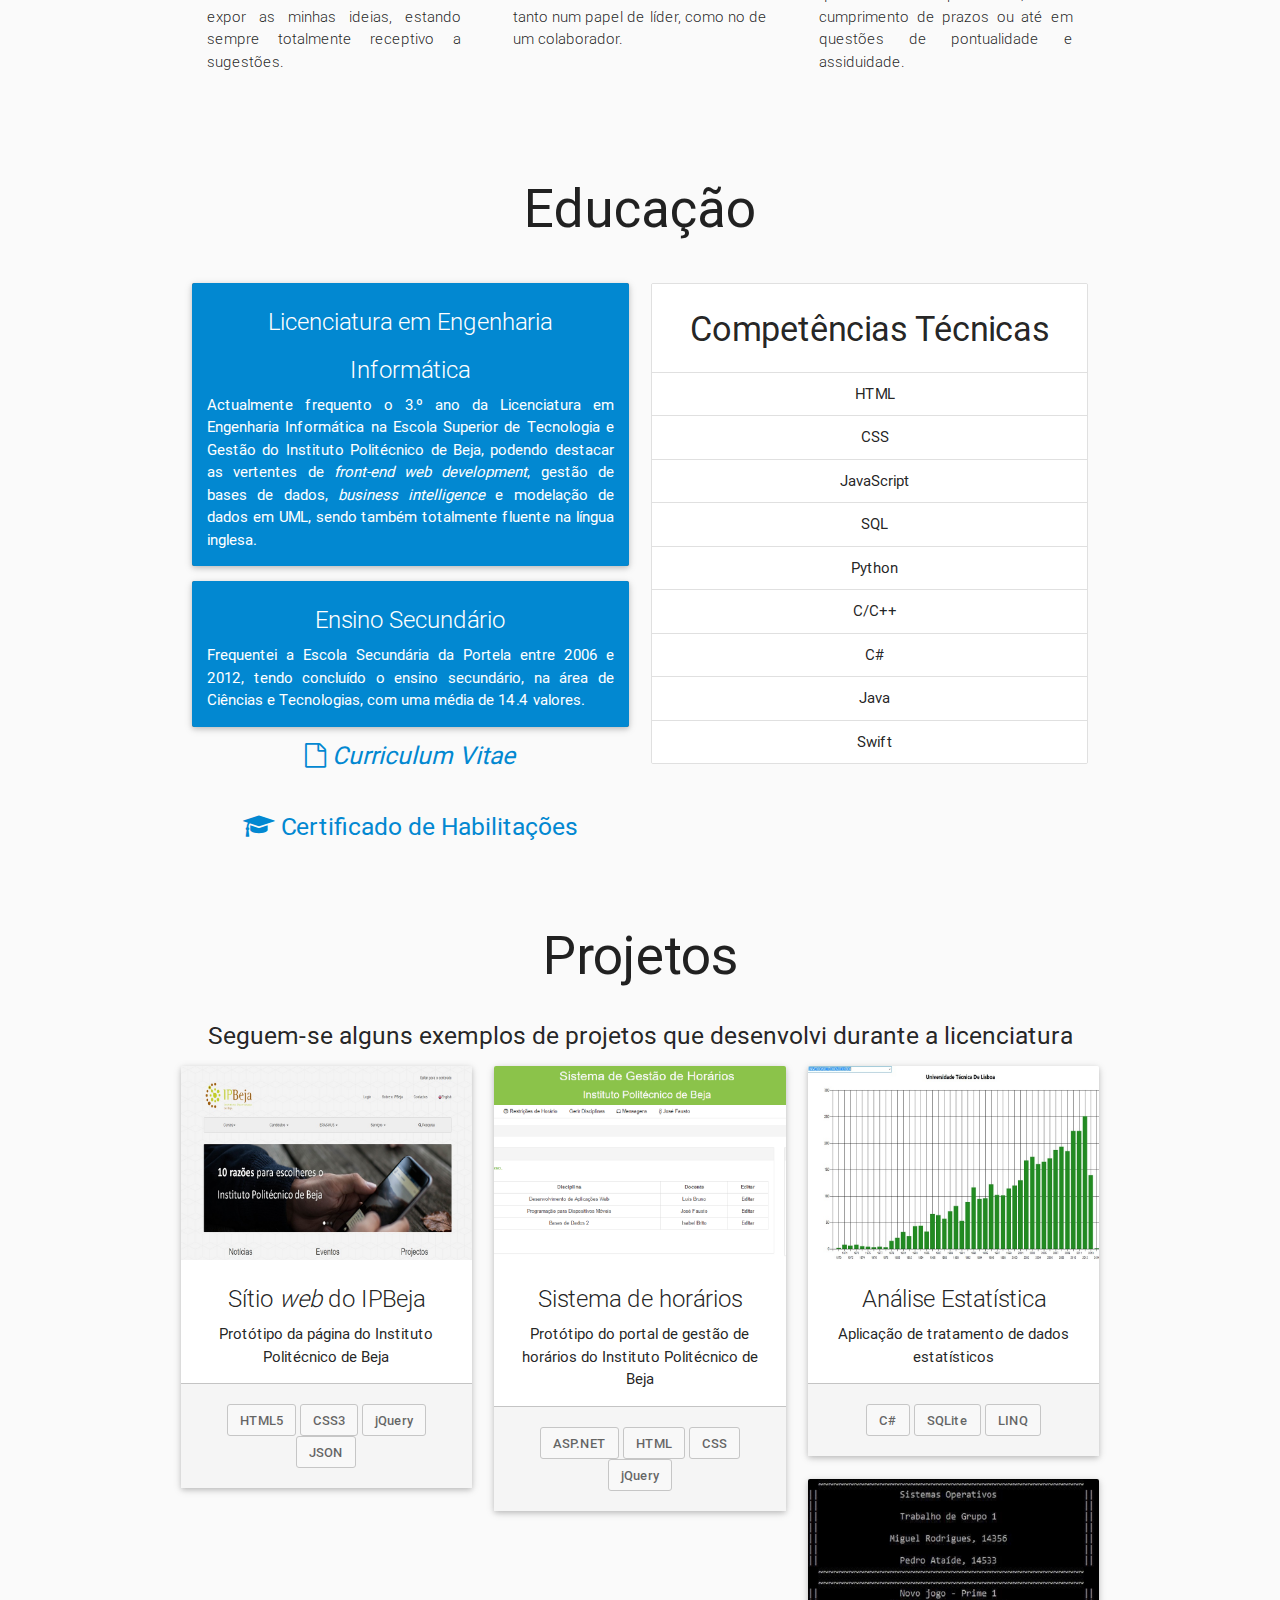
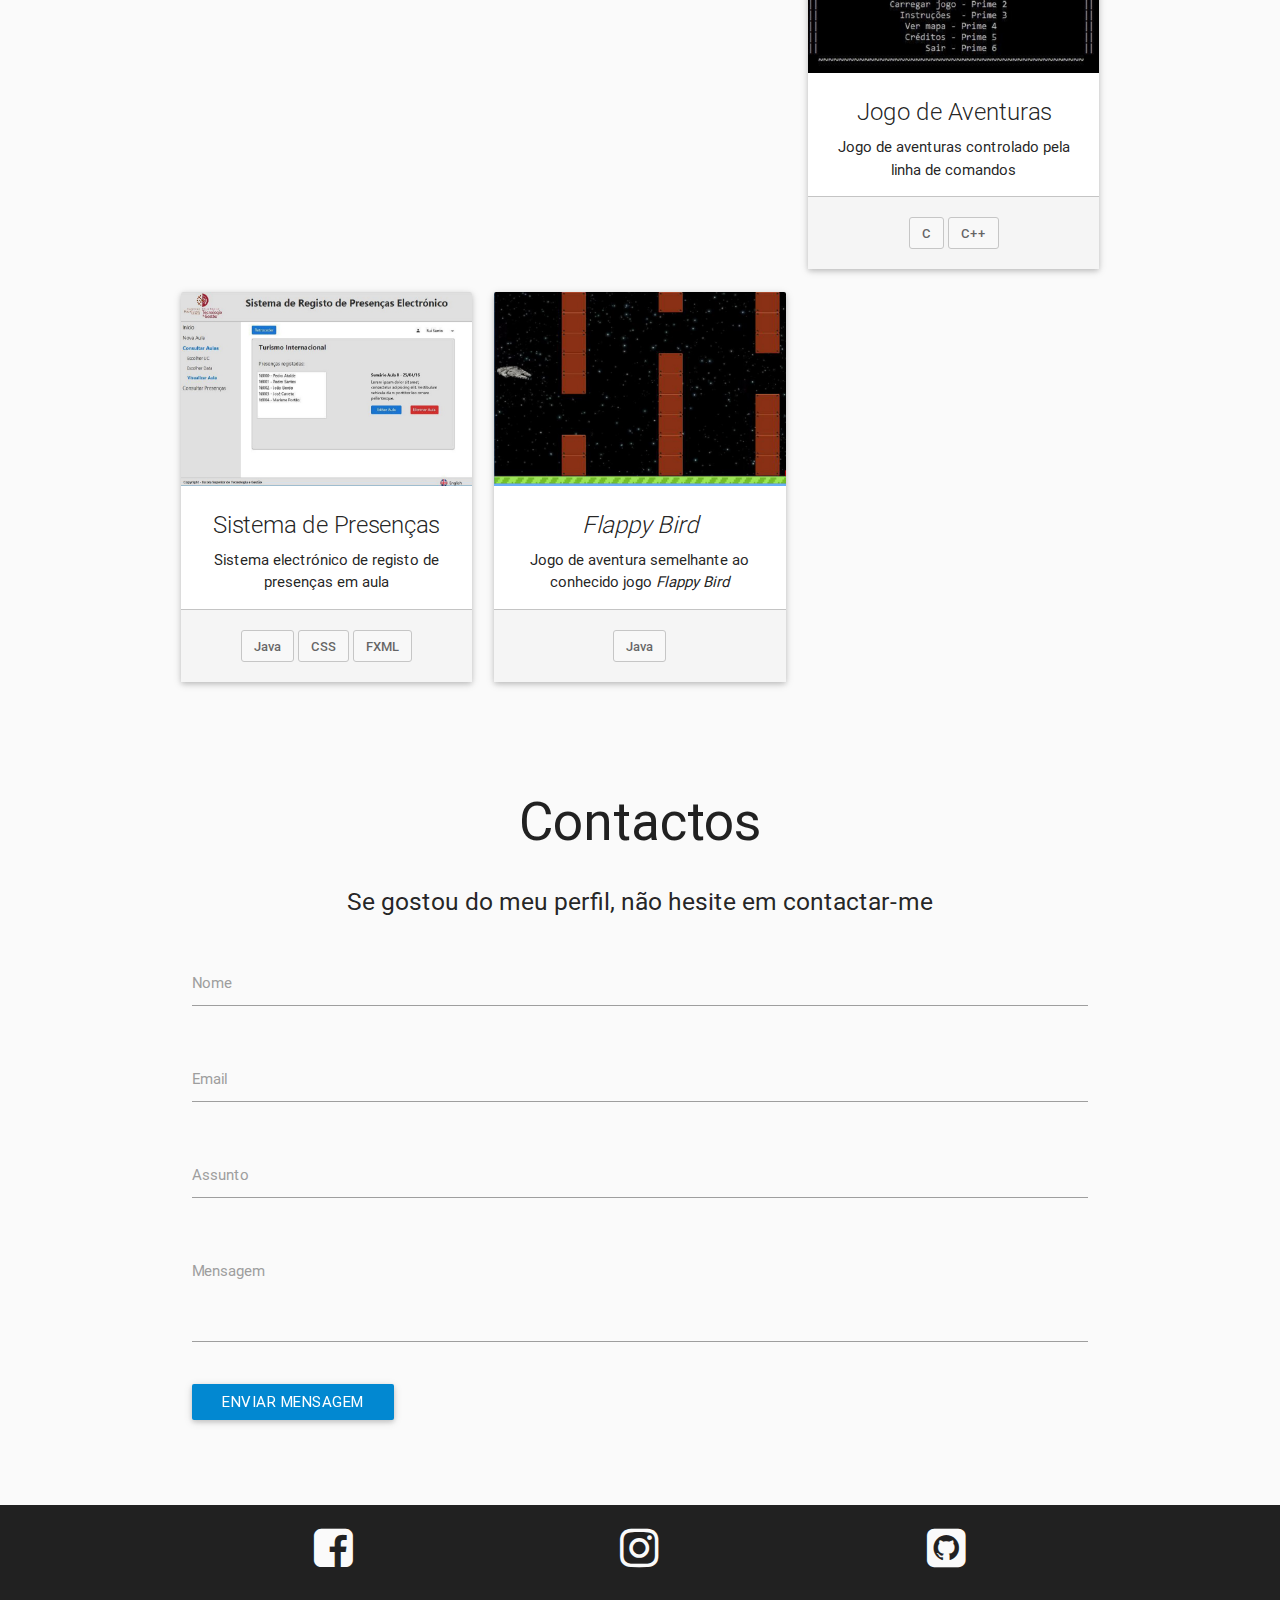
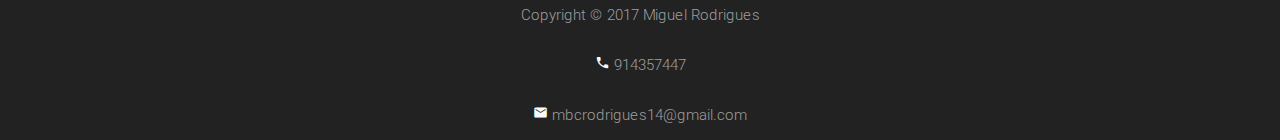
==== commit 0e5b5555: "Add files via upload" ====
--- a/index.html
+++ b/index.html
@@ -9,6 +9,7 @@
   <link href="https://fonts.googleapis.com/icon?family=Material+Icons" rel="stylesheet">
   <link href="css/materialize.css" type="text/css" rel="stylesheet" media="screen,projection"/>
   <link href="css/style.css" type="text/css" rel="stylesheet" media="screen,projection"/>
+    <link href="https://fonts.googleapis.com/icon?family=Material+Icons" rel="stylesheet">
   <link rel="stylesheet" href="css/estilhos.css">
   <link rel="stylesheet" href="font-awesome/css/font-awesome.min.css">
   <link rel="icon" href="img/favicon-user.ico">
@@ -26,13 +27,13 @@
           <li><a href="#about-me">Sobre mim</a></li>
           <li><a href="#education">Educação</a></li>
           <li><a href="#projects">Projetos</a></li>
-          <li><a href="#contacts">Contatos</a></li>
+          <li><a href="#contacts">Contactos</a></li>
         </ul>
         <ul class="side-nav" id="mobile-demo">
         <li><a href="#about-me">Sobre mim</a></li>
         <li><a href="#education">Educação</a></li>
         <li><a href="#projects">Projetos</a></li>
-        <li><a href="#contacts">Contatos</a></li>
+        <li><a href="#contacts">Contactos</a></li>
       </ul>
       </div>
     </nav>
@@ -286,8 +287,8 @@
   <div class="section no-pad-bot" id="second-banner">
     <div class="container">
 		<div class="row center">
-			<h2 id="contacts" class="section scrollspy">Contatos</h2>
-			<h5>Se gostou do meu perfil, não hesite em contatar-me</h5>
+			<h2 id="contacts" class="section scrollspy">Contactos</h2>
+			<h5>Se gostou do meu perfil, não hesite em contactar-me</h5>
       	</div>
 		<form method="POST" action="http://formspree.io/mbcrodrigues14@gmail.com">
       	<div class="row">
@@ -345,6 +346,22 @@
       </div>
       </div>
     </div>
+
+            <div class="footer-copyright">
+      <div class="container">
+      <div class="row center">
+      <a class="light"><i class="tiny material-icons">phone</i> 914357447</a>
+      </div>
+      </div>
+    </div>
+        <div class="footer-copyright">
+      <div class="container">
+      <div class="row center">
+      <a class="light"><i class="tiny material-icons">mail</i> mbcrodrigues14@gmail.com</a>
+      </div>
+      </div>
+    </div>
+
   </footer>
 
 
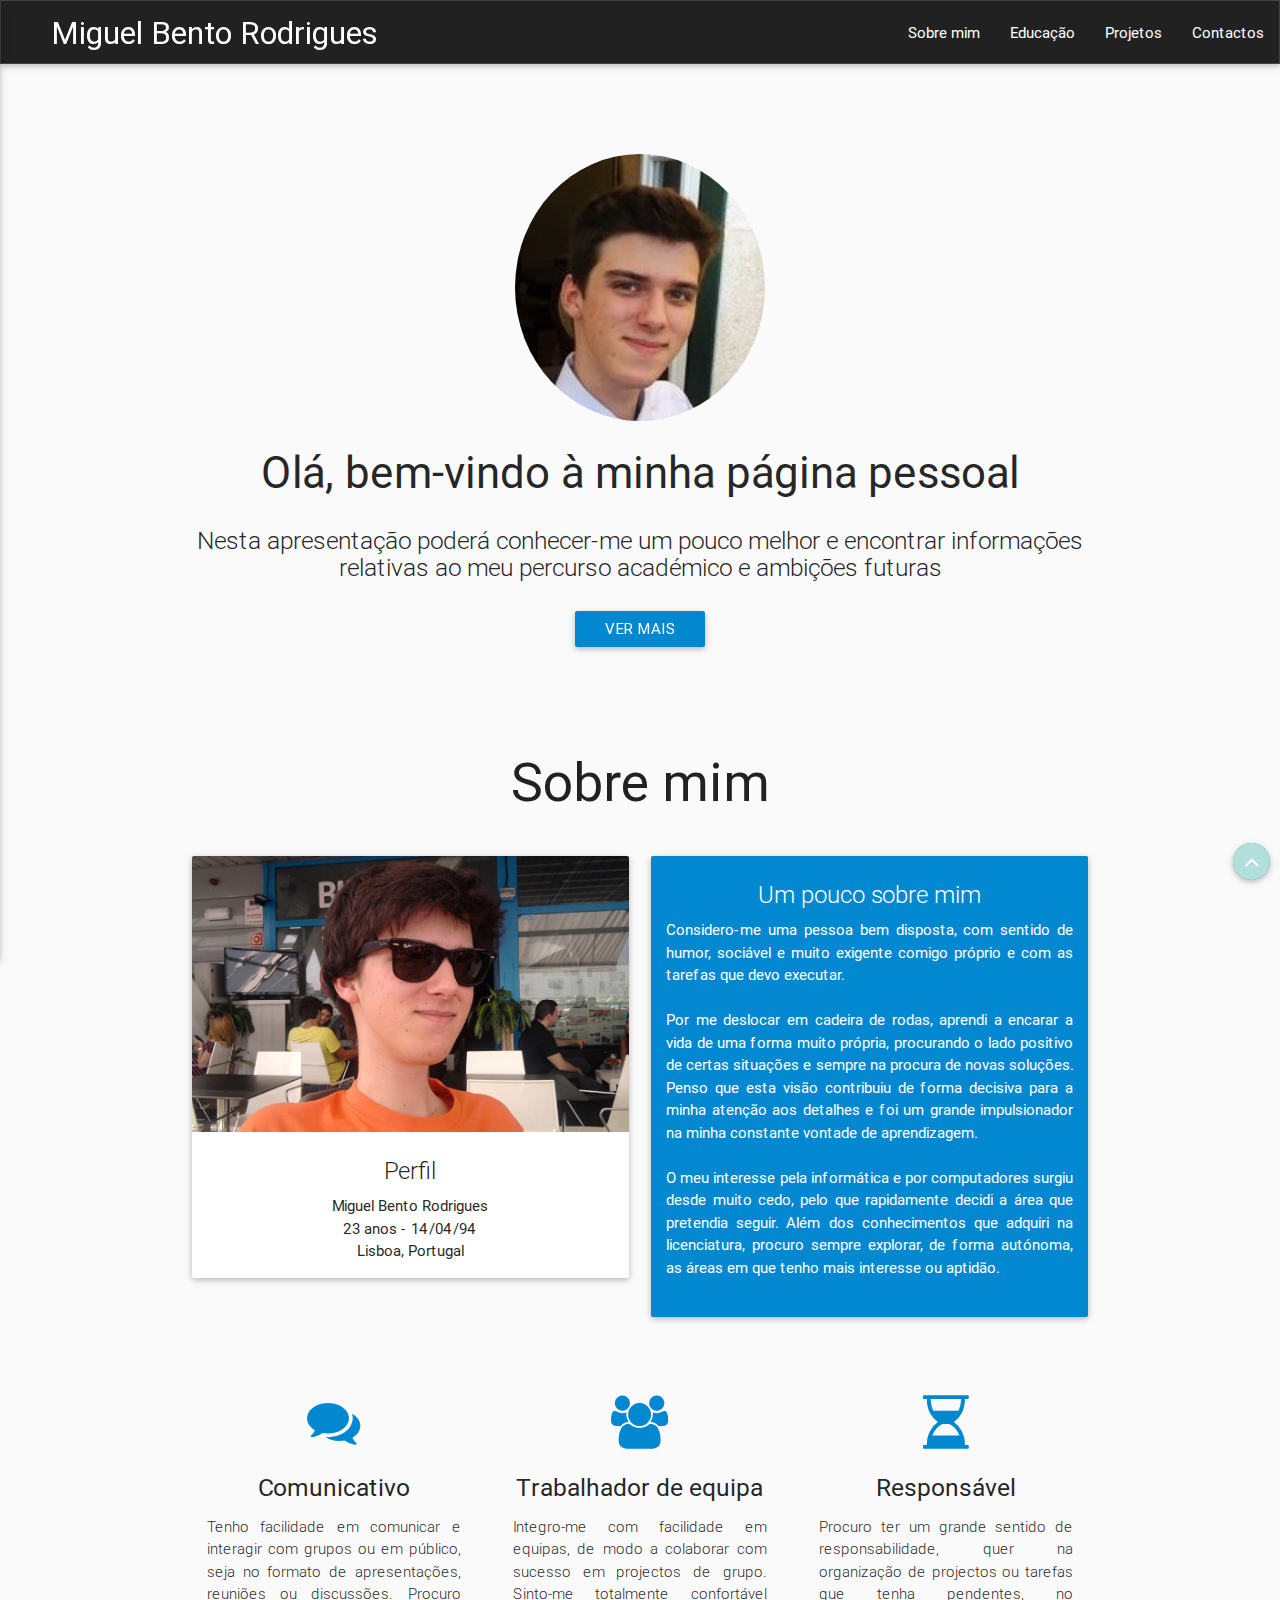
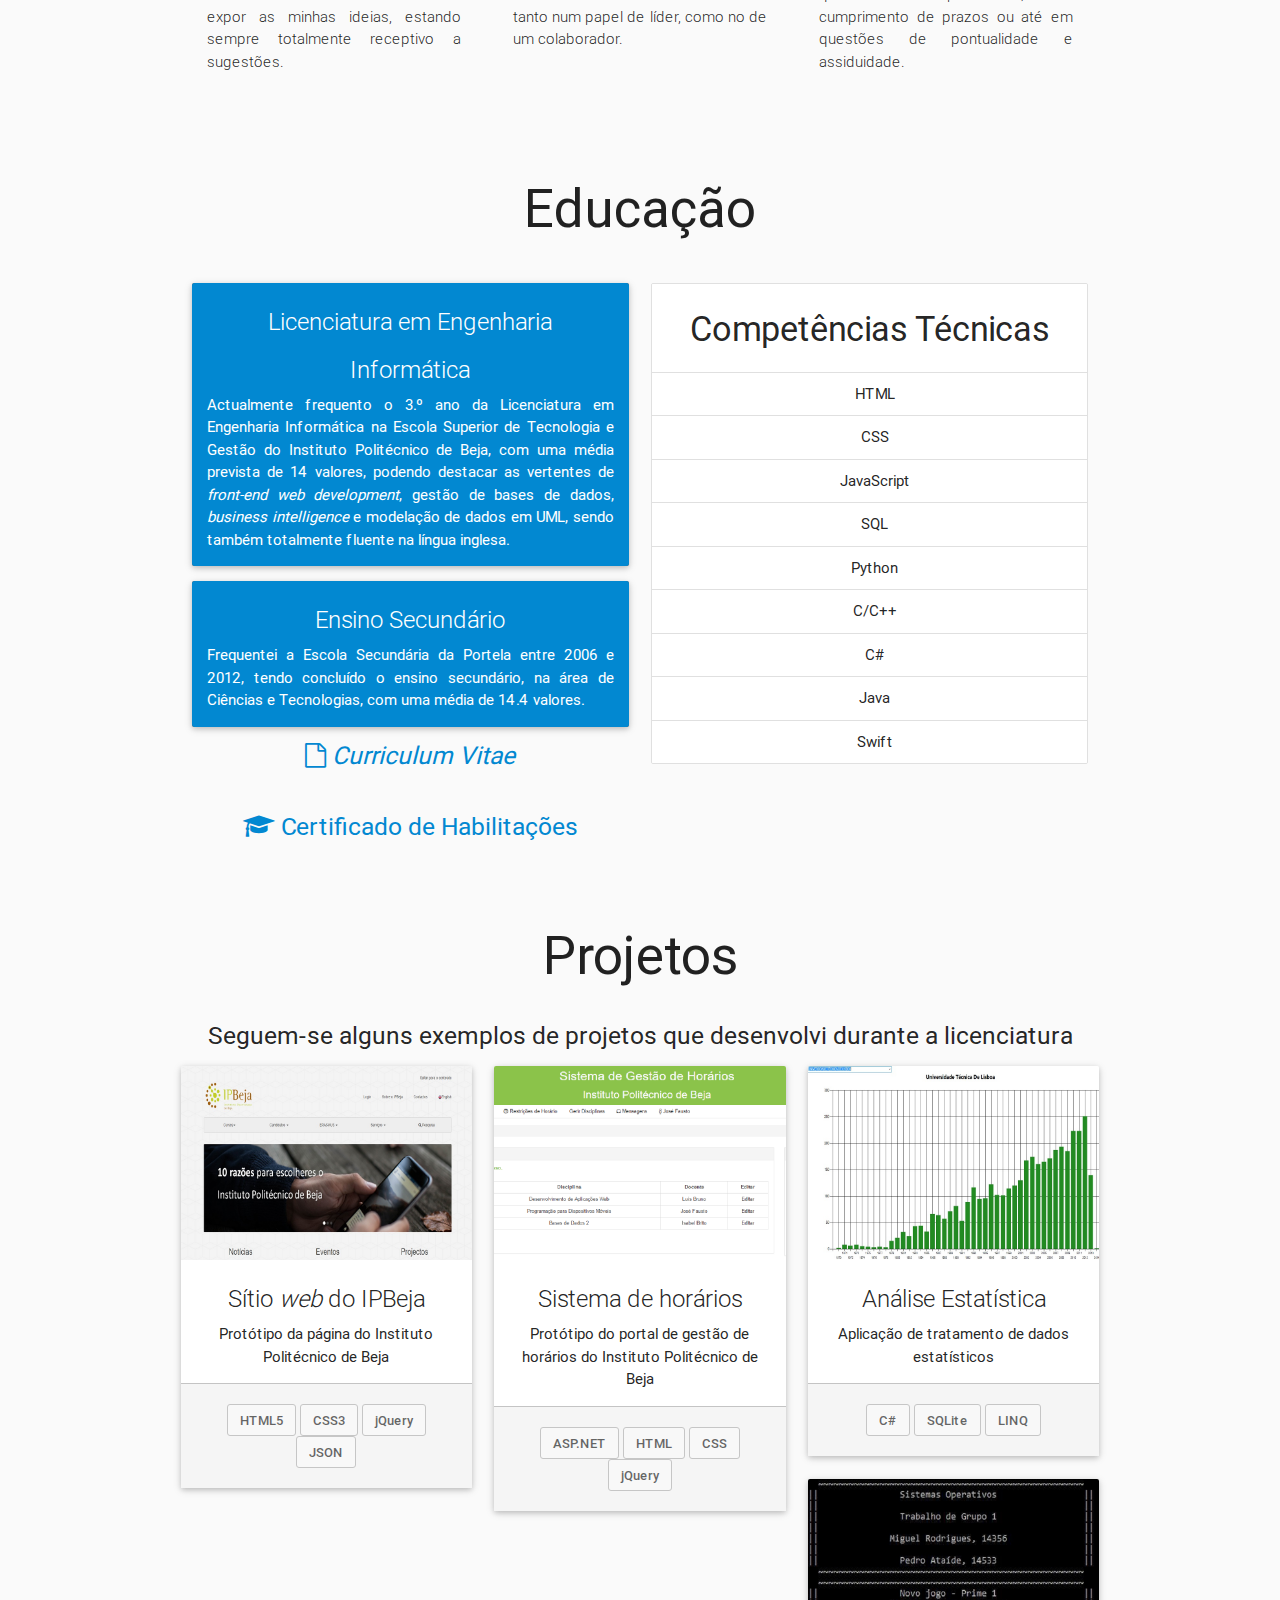
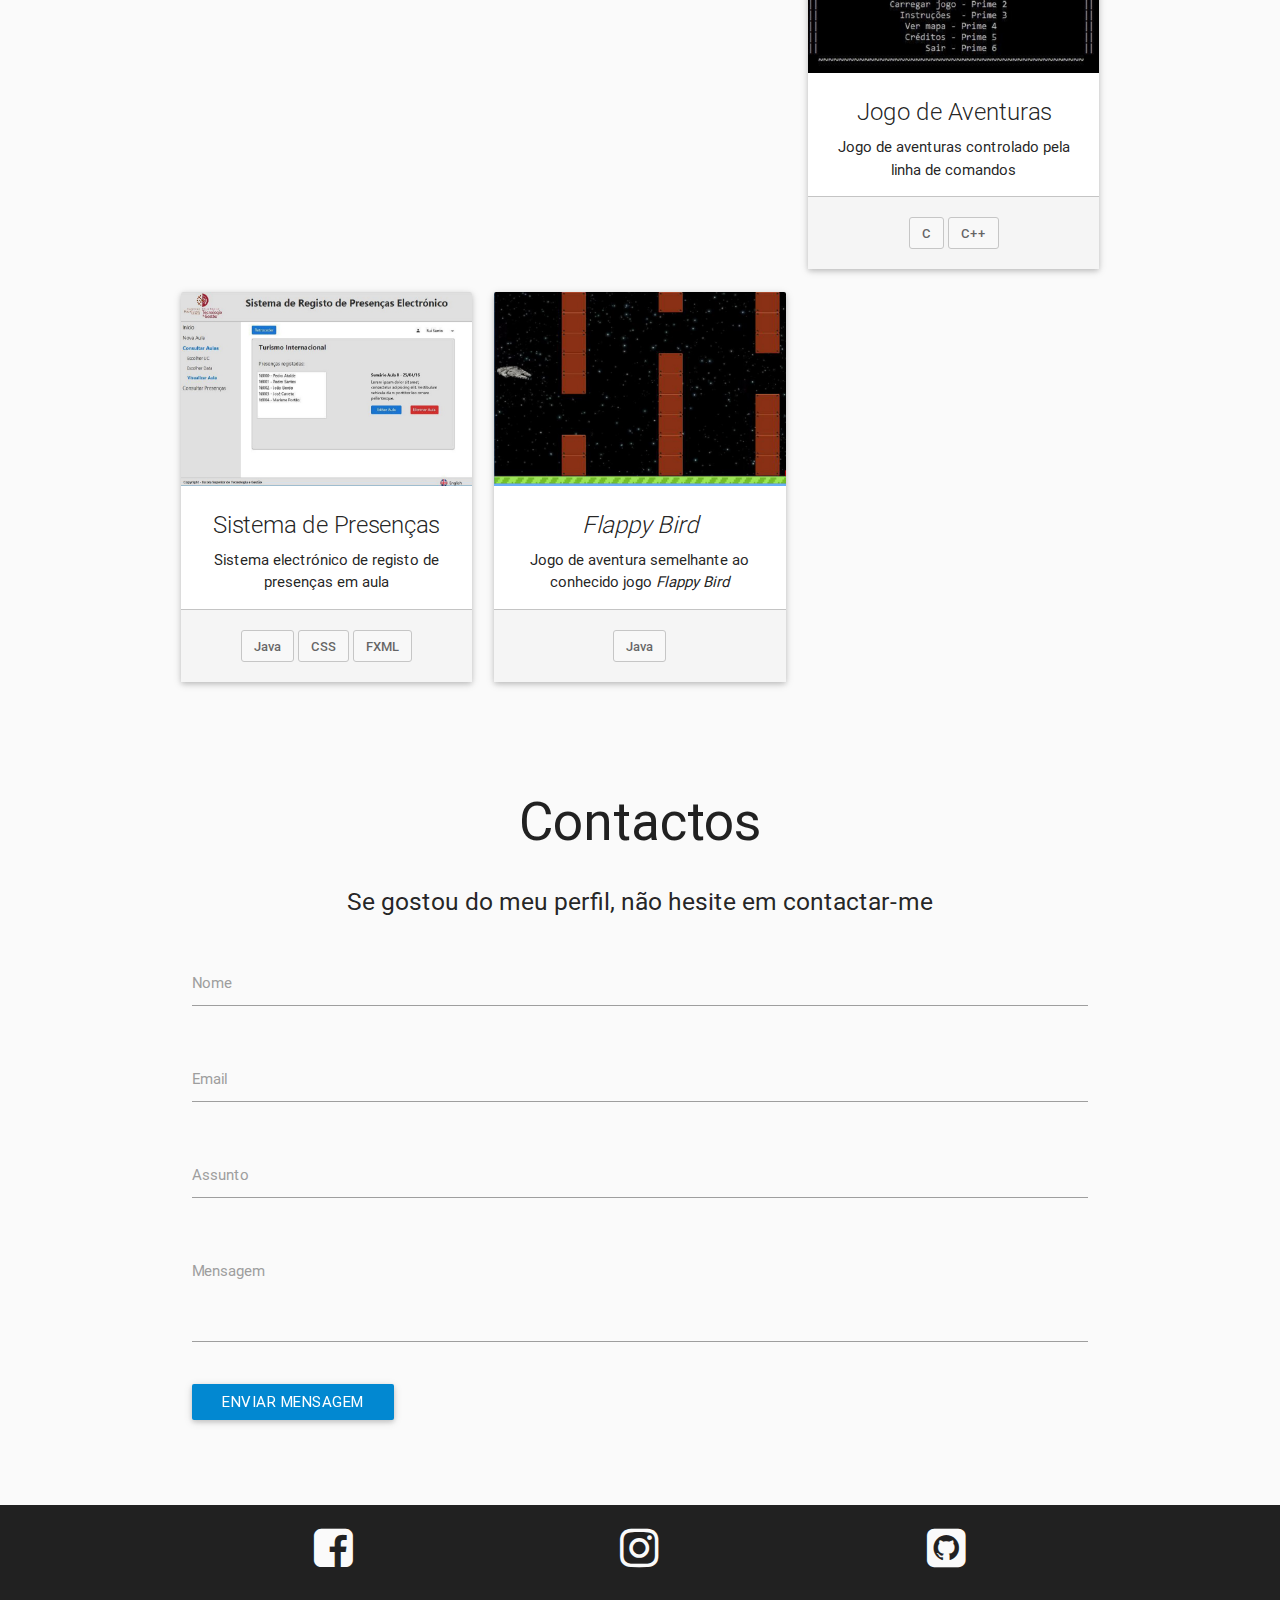
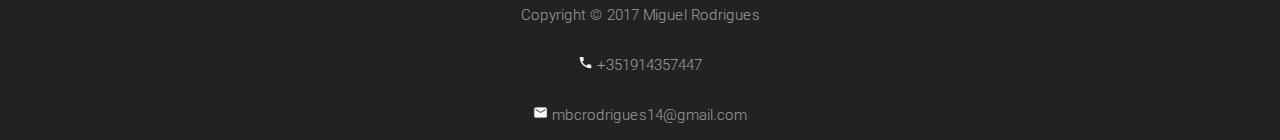
==== commit 7406188f: "Add files via upload" ====
--- a/index.html
+++ b/index.html
@@ -138,7 +138,7 @@
 					<div class="card blue-grey darken-1">
             				<div class="card-content white-text">
               					<span class="card-title">Licenciatura em Engenharia Informática</span>
-              					<p class="workDescription">Actualmente frequento o 3.º ano da Licenciatura em Engenharia Informática na Escola Superior de Tecnologia e Gestão do Instituto Politécnico de Beja, podendo destacar 
+              					<p class="workDescription">Actualmente frequento o 3.º ano da Licenciatura em Engenharia Informática na Escola Superior de Tecnologia e Gestão do Instituto Politécnico de Beja, com uma média prevista de 14 valores, podendo destacar 
               					as vertentes de <em>front-end web development</em>, gestão de bases de dados, <em>business intelligence</em> e modelação de dados em UML, sendo também totalmente fluente na língua inglesa.</p>
             				</div>
           				</div>
@@ -350,14 +350,14 @@
             <div class="footer-copyright">
       <div class="container">
       <div class="row center">
-      <a class="light"><i class="tiny material-icons">phone</i> 914357447</a>
-      </div>
-      </div>
-    </div>
-        <div class="footer-copyright">
+      <a href="tel:+351914357447"class="light"><i class="tiny material-icons">phone</i> +351914357447</a>
+      </div>
+      </div>
+    </div>
+     <div class="footer-copyright">
       <div class="container">
       <div class="row center">
-      <a class="light"><i class="tiny material-icons">mail</i> mbcrodrigues14@gmail.com</a>
+      <a href="mailto:mbcrodrigues14@gmail.com" class="light"><i class="tiny material-icons">mail</i> mbcrodrigues14@gmail.com</a>
       </div>
       </div>
     </div>
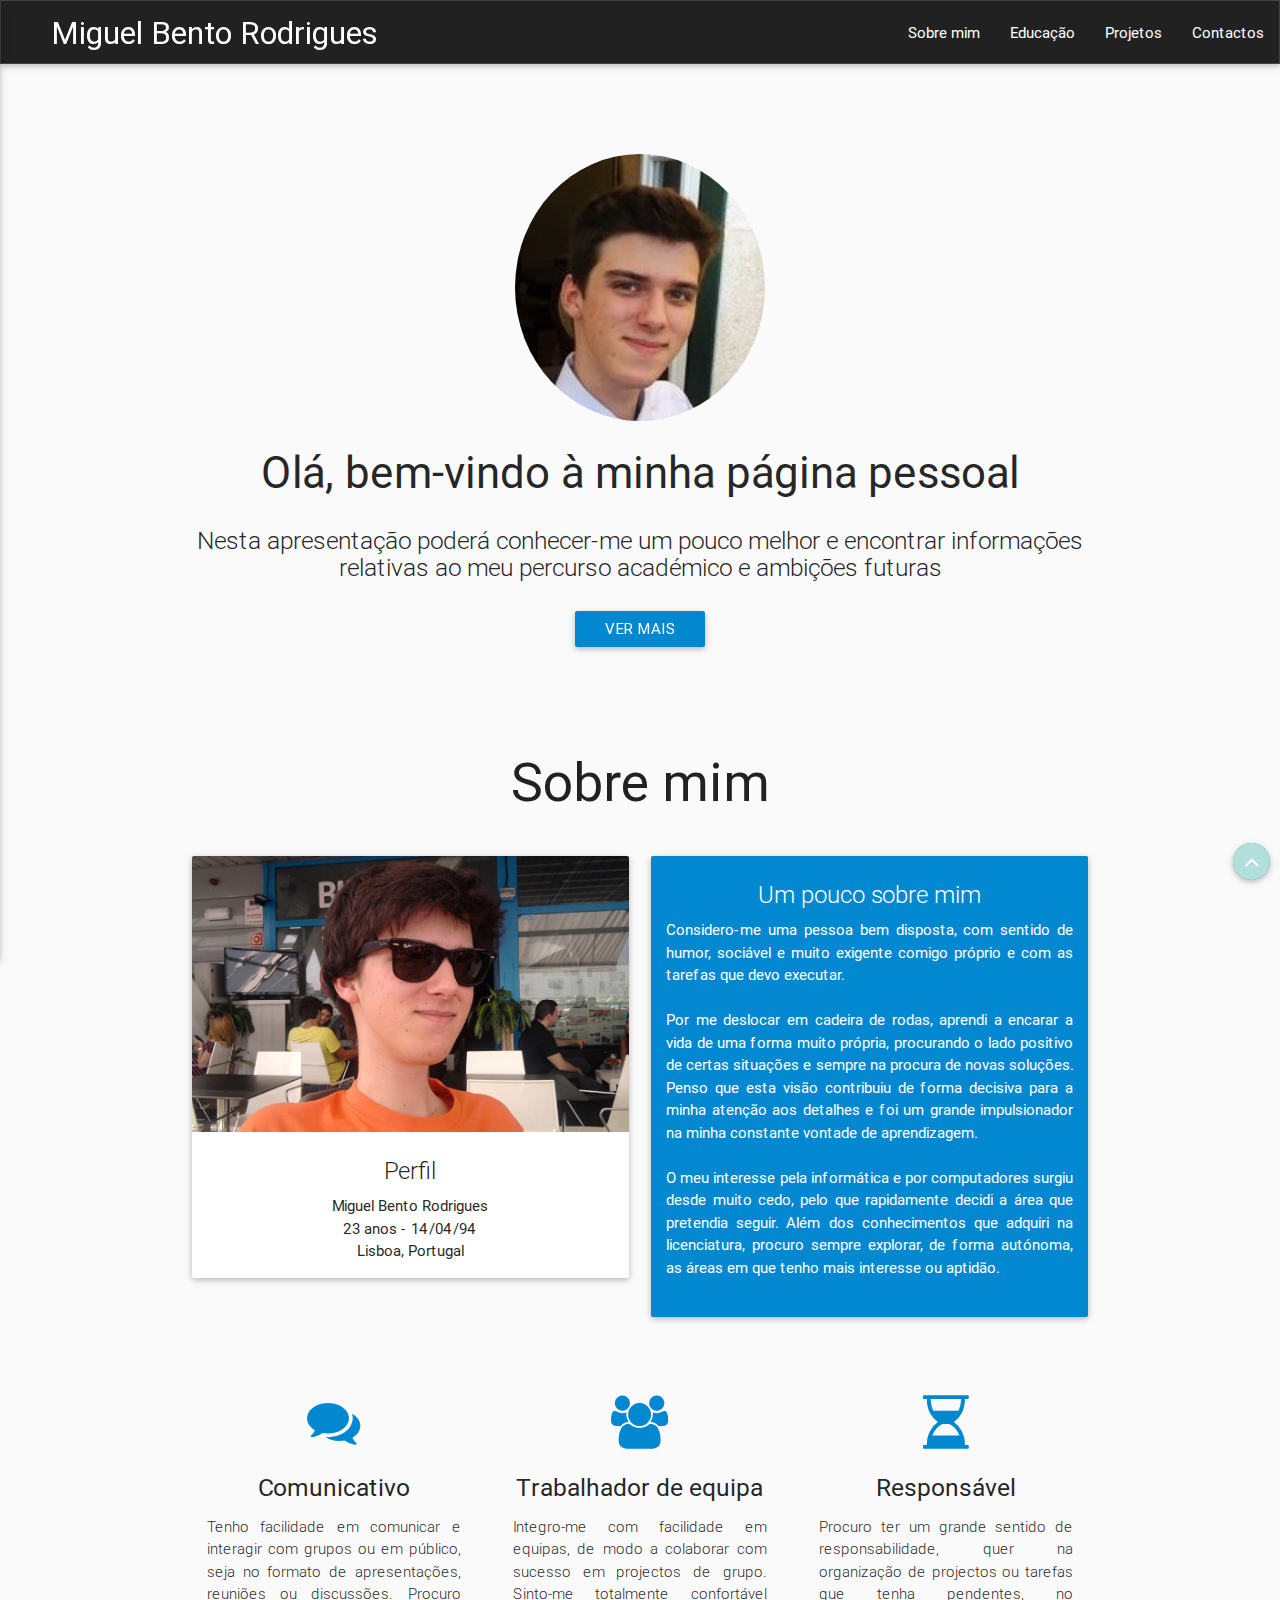
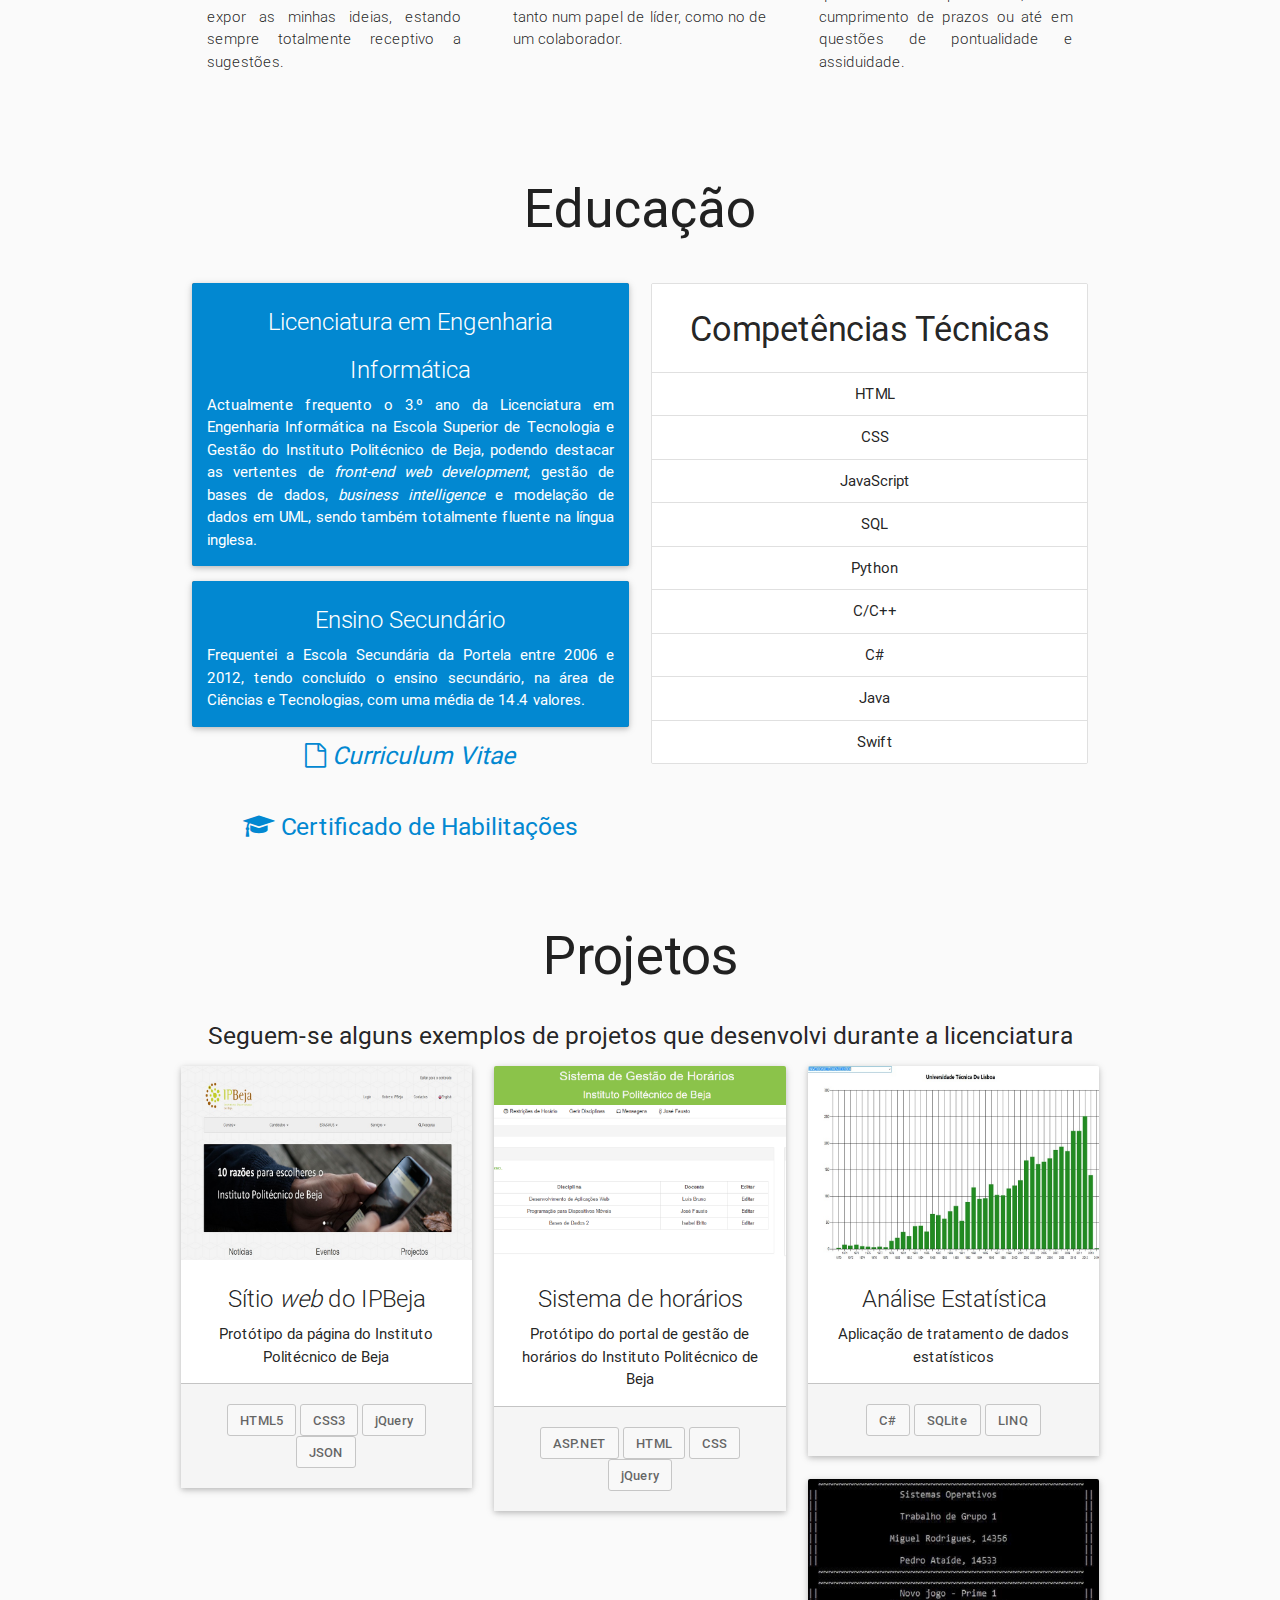
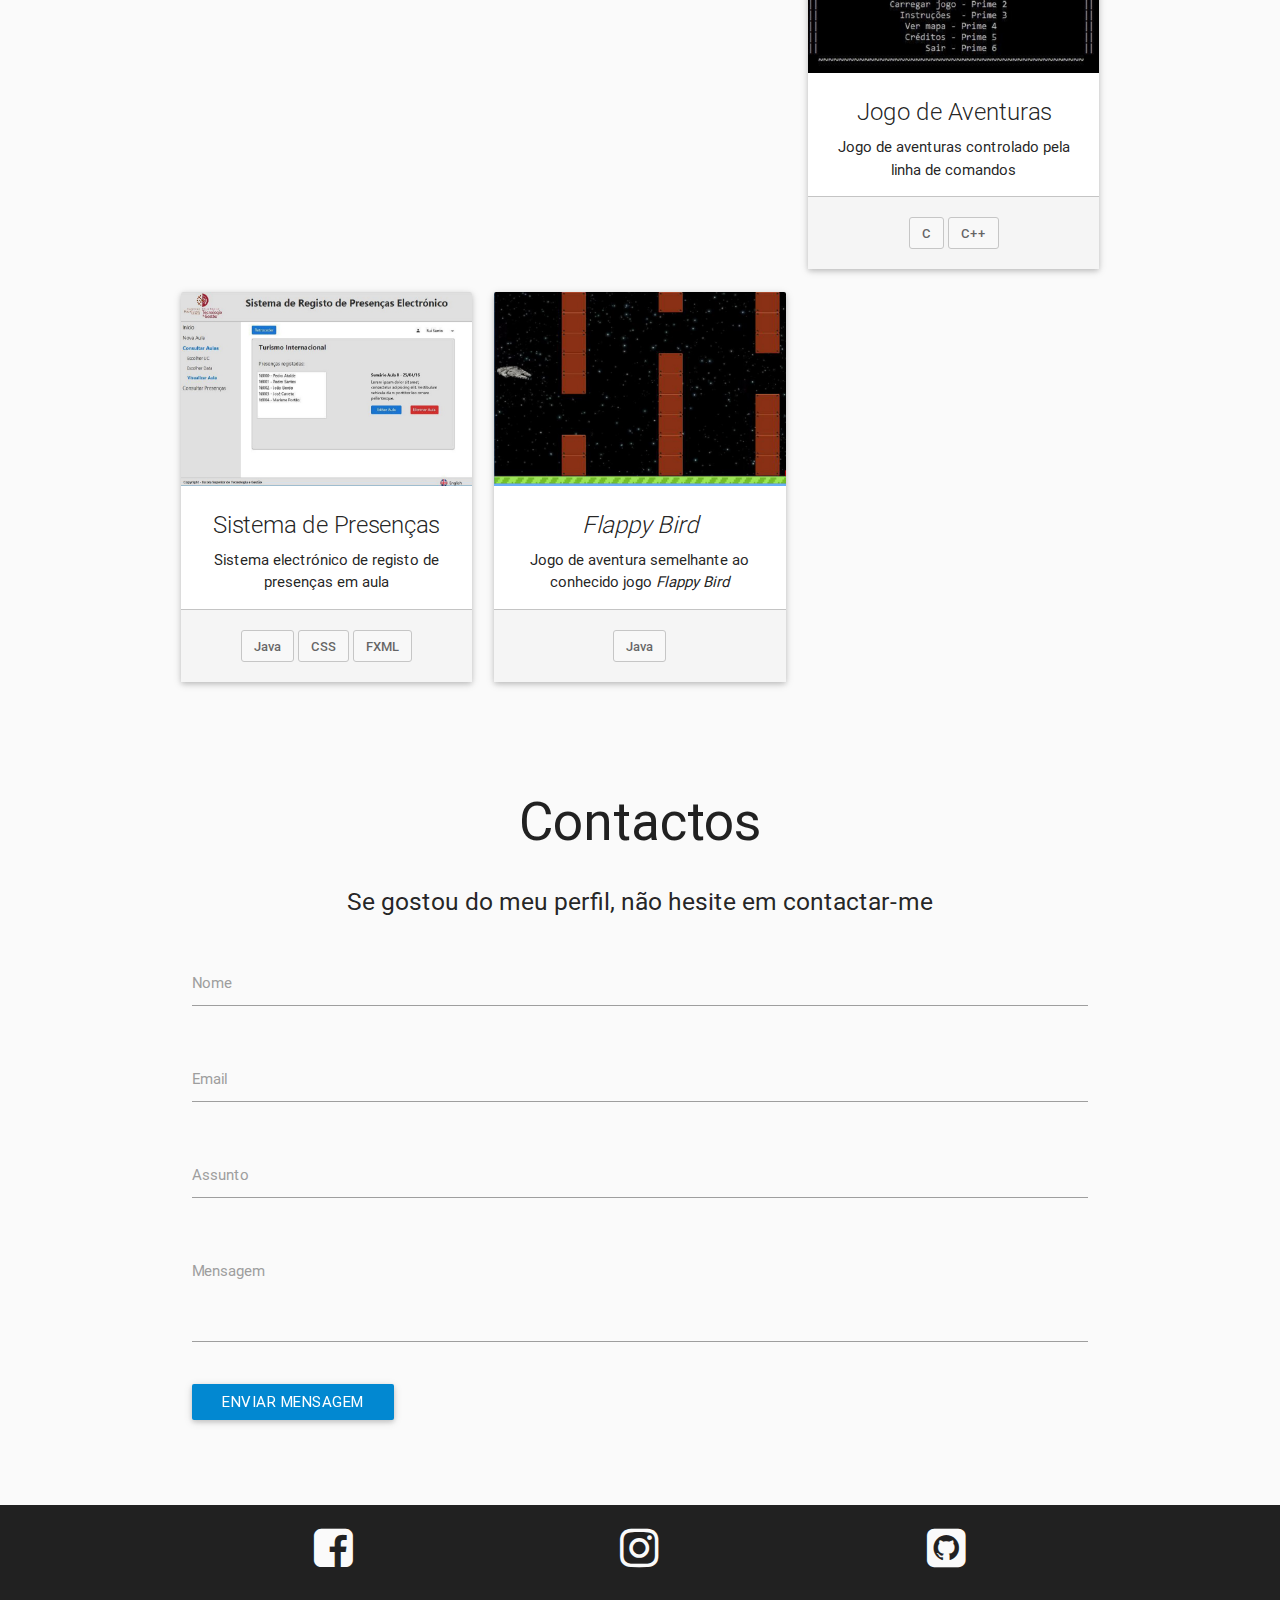
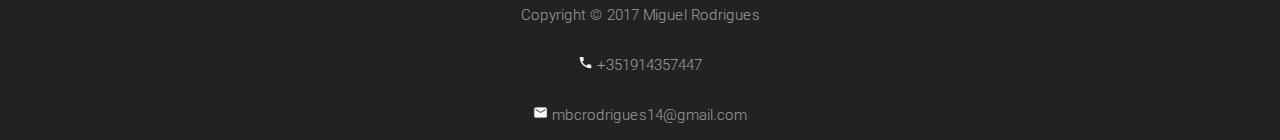
==== commit 053bb0a6: "Add files via upload" ====
--- a/index.html
+++ b/index.html
@@ -138,7 +138,7 @@
 					<div class="card blue-grey darken-1">
             				<div class="card-content white-text">
               					<span class="card-title">Licenciatura em Engenharia Informática</span>
-              					<p class="workDescription">Actualmente frequento o 3.º ano da Licenciatura em Engenharia Informática na Escola Superior de Tecnologia e Gestão do Instituto Politécnico de Beja, com uma média prevista de 14 valores, podendo destacar 
+              					<p class="workDescription">Actualmente frequento o 3.º ano da Licenciatura em Engenharia Informática na Escola Superior de Tecnologia e Gestão do Instituto Politécnico de Beja, podendo destacar 
               					as vertentes de <em>front-end web development</em>, gestão de bases de dados, <em>business intelligence</em> e modelação de dados em UML, sendo também totalmente fluente na língua inglesa.</p>
             				</div>
           				</div>
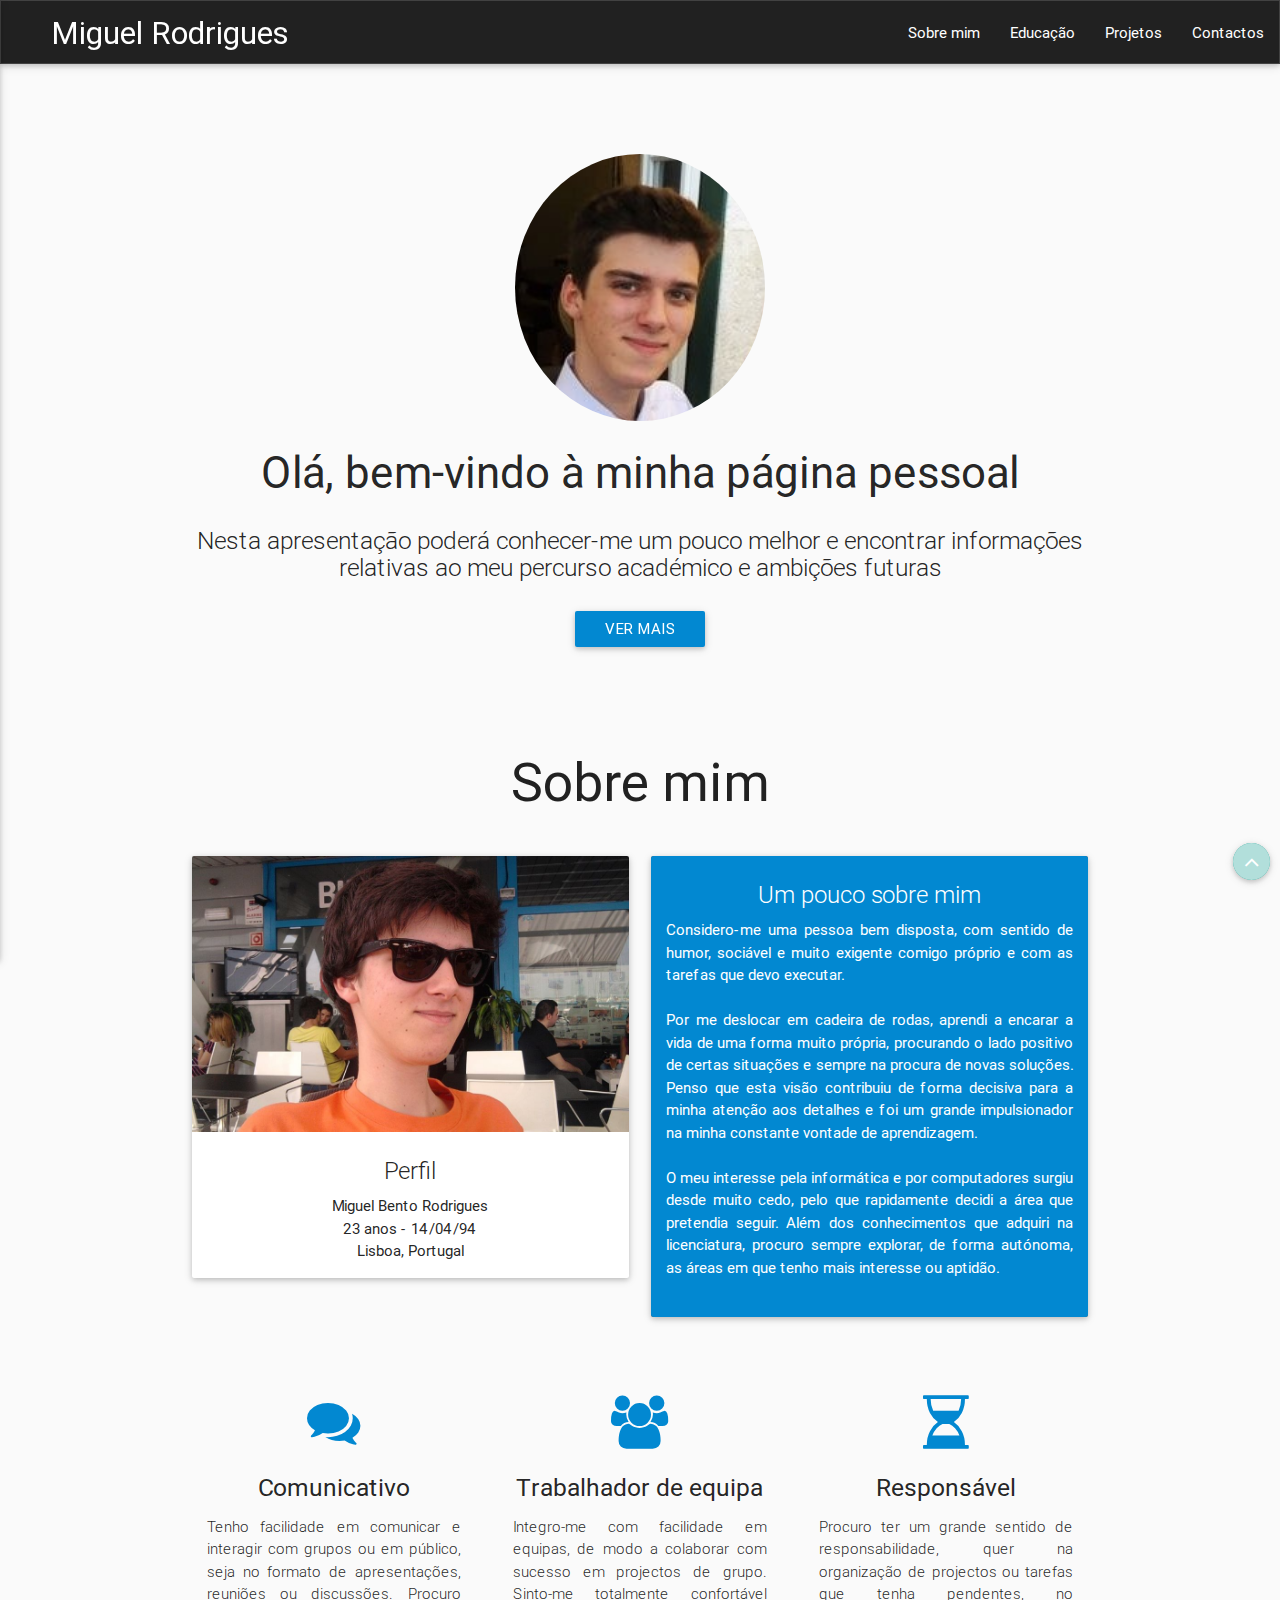
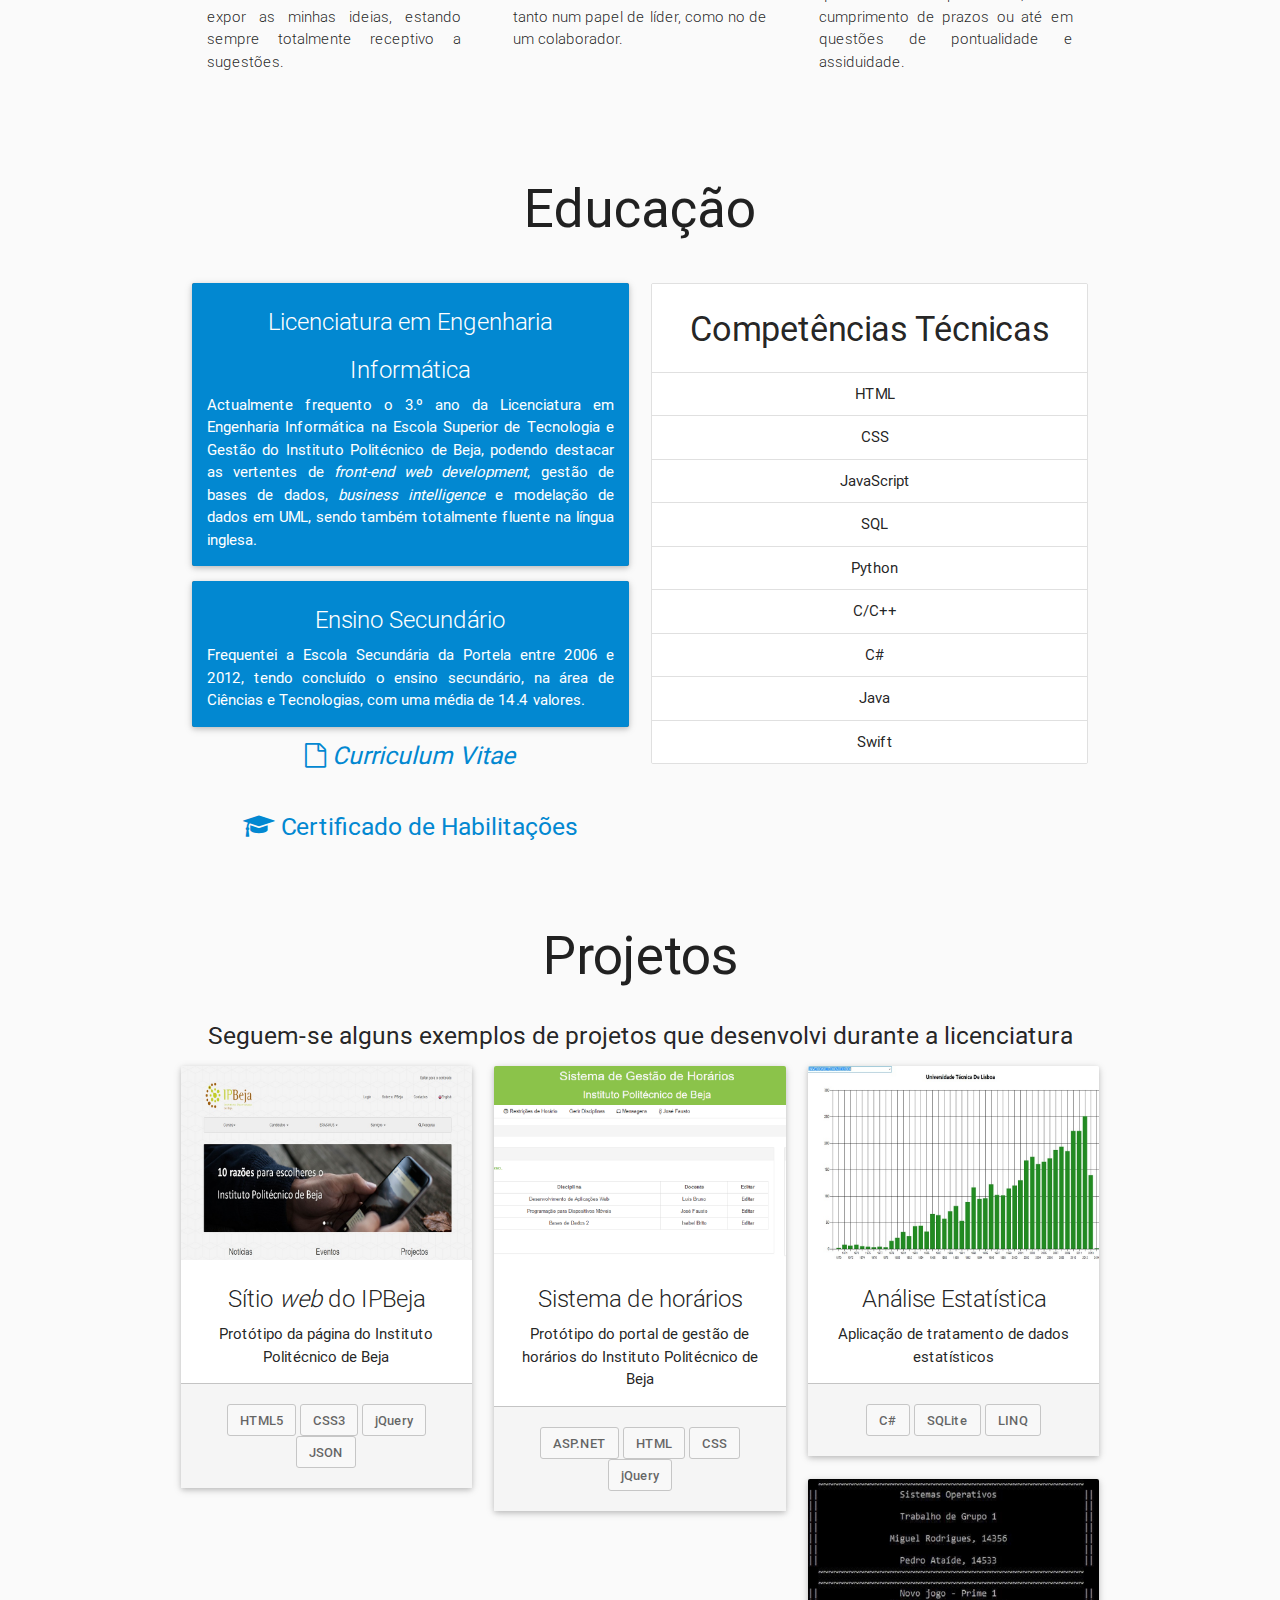
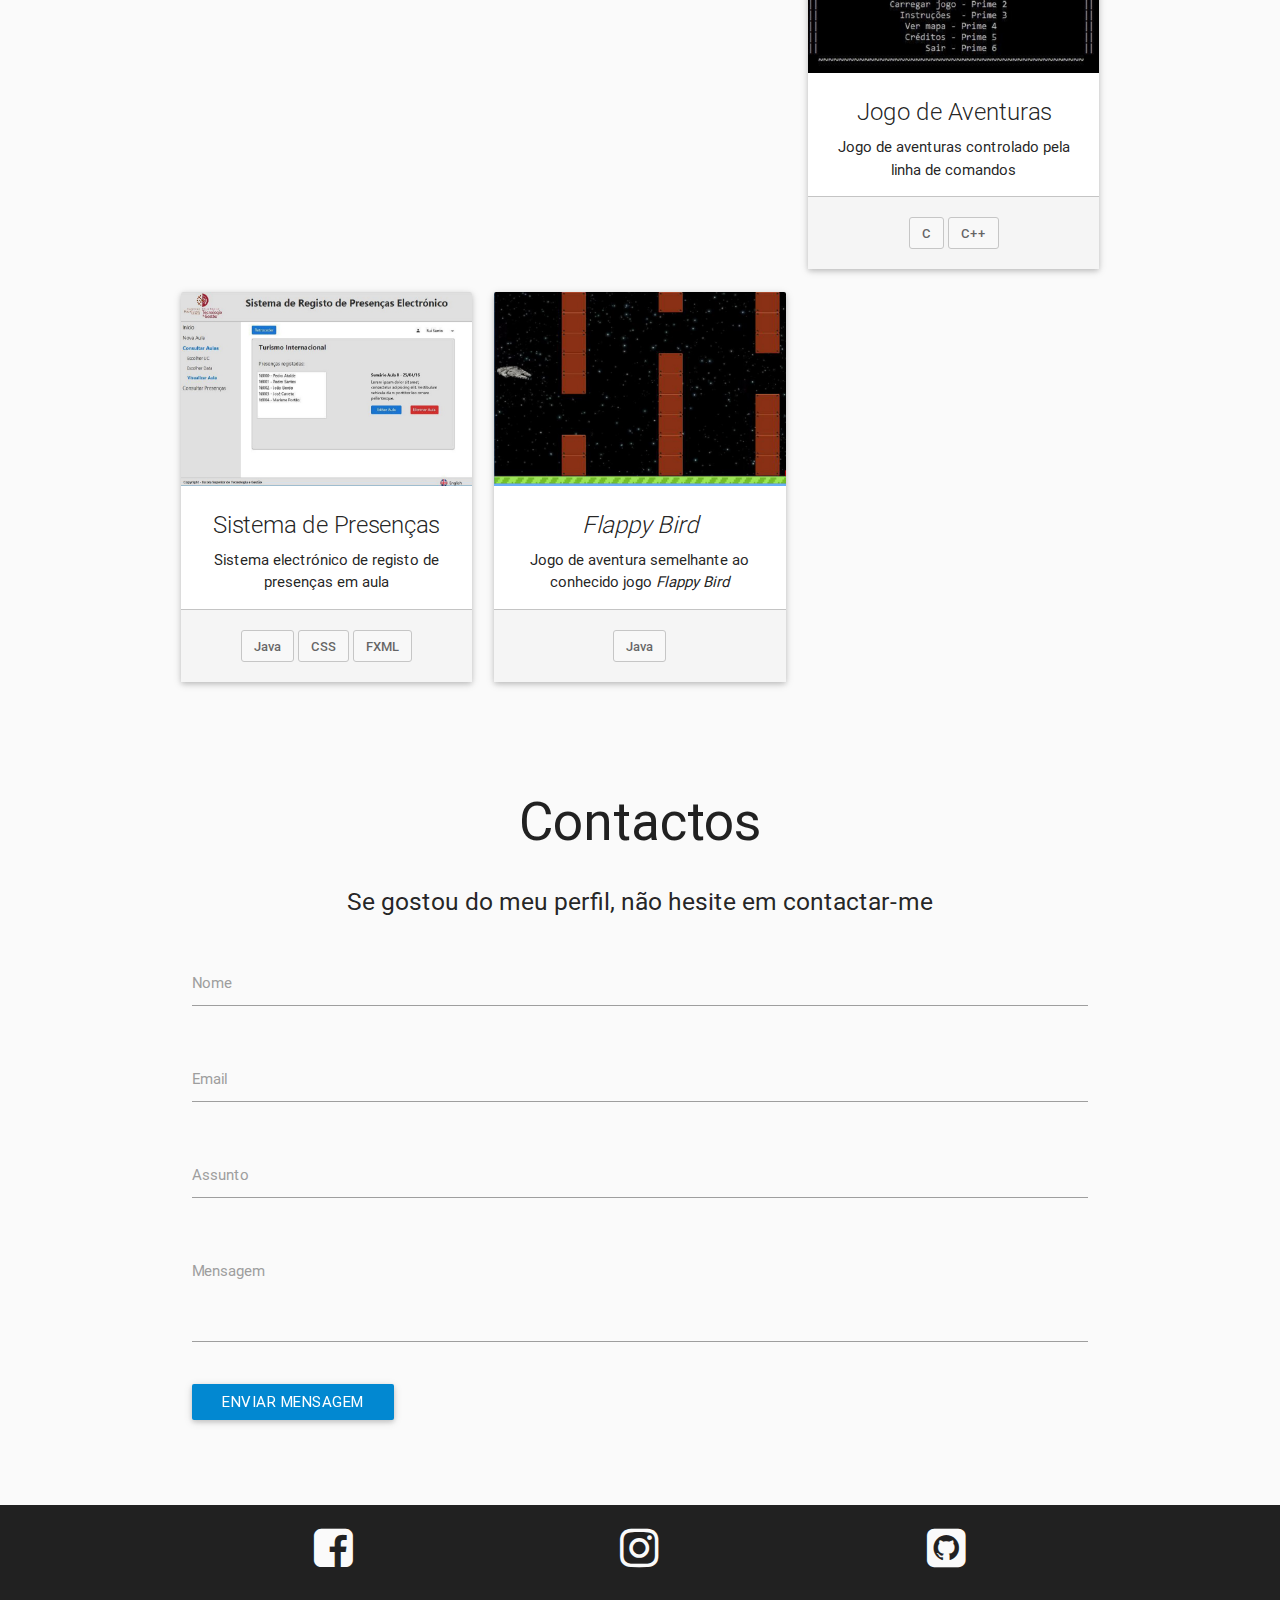
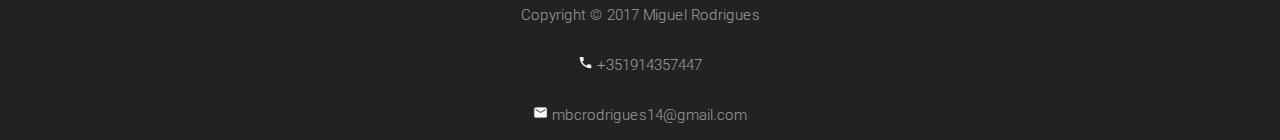
==== commit 0e736c36: "Add files via upload" ====
--- a/index.html
+++ b/index.html
@@ -3,7 +3,7 @@
 <head>
   <meta http-equiv="Content-Type" content="text/html; charset=UTF-8"/>
   <meta name="viewport" content="width=device-width, initial-scale=1, maximum-scale=1.0"/>
-  <title>Página pessoal - Miguel Bento Rodrigues</title>
+  <title>Página pessoal - Miguel Rodrigues</title>
 
   <!-- CSS  -->
   <link href="https://fonts.googleapis.com/icon?family=Material+Icons" rel="stylesheet">
@@ -21,7 +21,7 @@
   	<div class="navbar-fixed">
     <nav>
       <div class="nav-wrapper">
-        <a href="index.html" class="brand-logo">Miguel Bento Rodrigues</a>
+        <a href="index.html" class="brand-logo">Miguel Rodrigues</a>
         <a href="#" data-activates="mobile-demo" class="button-collapse"><i class="material-icons">menu</i></a>
         <ul class="right hide-on-med-and-down">
           <li><a href="#about-me">Sobre mim</a></li>
